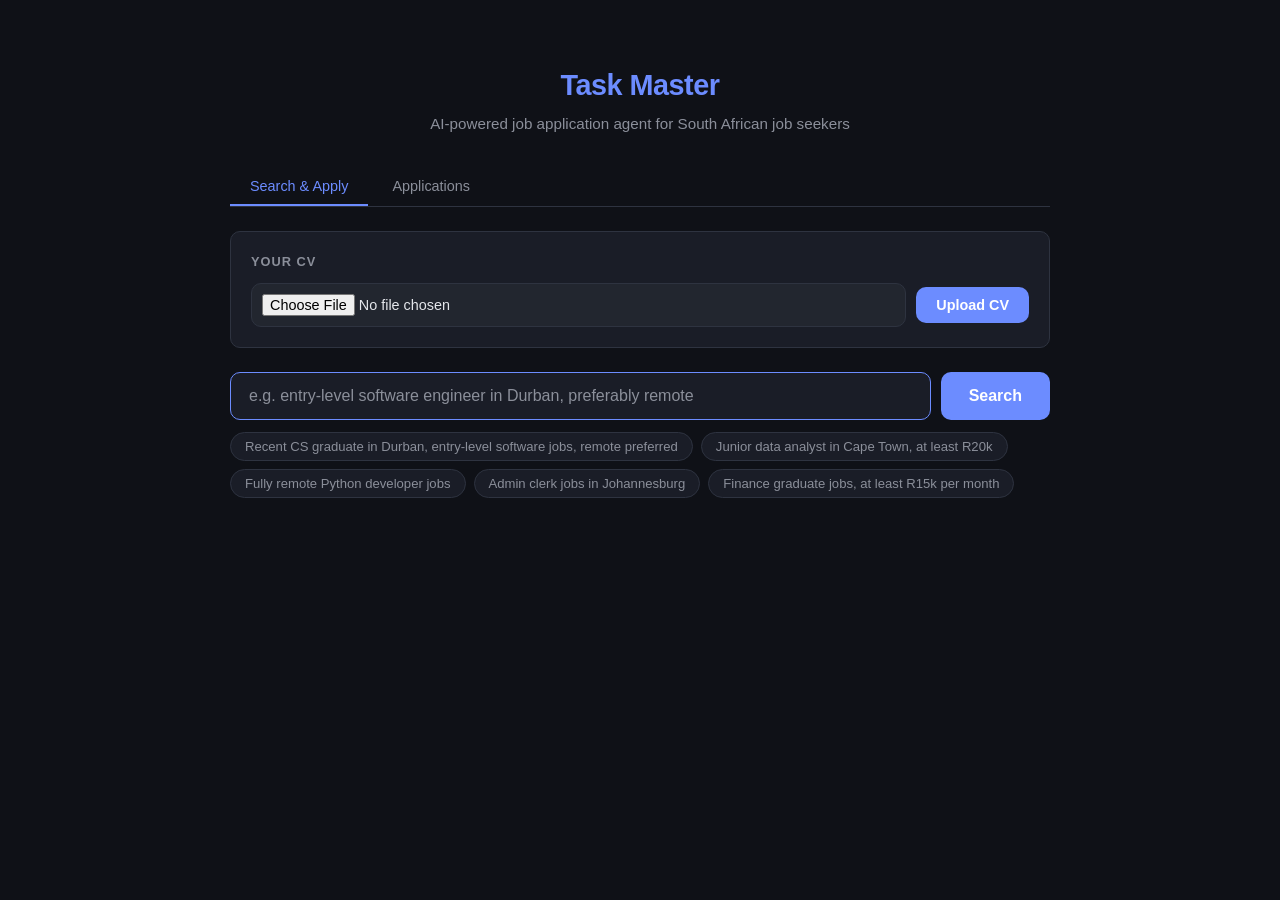
==== templates/index.html @ d5dca87a "Add web UI, candidate matching, and application tracking" ====
<!DOCTYPE html>
<html lang="en">
<head>
<meta charset="UTF-8">
<meta name="viewport" content="width=device-width, initial-scale=1.0">
<title>Task Master — AI Job Agent</title>
<style>
  :root {
    --bg: #0f1117;
    --surface: #1a1d27;
    --surface2: #22262f;
    --border: #2e3340;
    --text: #e4e6eb;
    --muted: #8b8f9a;
    --accent: #6c8cff;
    --accent-dim: #3a4f8a;
    --green: #4ade80;
    --yellow: #facc15;
    --red: #f87171;
    --radius: 10px;
  }
  * { box-sizing: border-box; margin: 0; padding: 0; }
  body {
    font-family: 'Inter', -apple-system, BlinkMacSystemFont, 'Segoe UI', sans-serif;
    background: var(--bg);
    color: var(--text);
    min-height: 100vh;
    line-height: 1.5;
  }
  .container { max-width: 860px; margin: 0 auto; padding: 24px 20px; }

  header {
    text-align: center;
    padding: 40px 0 32px;
  }
  header h1 {
    font-size: 1.8rem;
    font-weight: 700;
    letter-spacing: -0.5px;
  }
  header h1 span { color: var(--accent); }
  header p {
    color: var(--muted);
    margin-top: 6px;
    font-size: 0.95rem;
  }

  .search-box {
    display: flex;
    gap: 10px;
    margin-bottom: 12px;
  }
  .search-box input {
    flex: 1;
    padding: 14px 18px;
    border-radius: var(--radius);
    border: 1px solid var(--border);
    background: var(--surface);
    color: var(--text);
    font-size: 1rem;
    outline: none;
    transition: border-color 0.2s;
  }
  .search-box input:focus { border-color: var(--accent); }
  .search-box input::placeholder { color: var(--muted); }
  .search-box button {
    padding: 14px 28px;
    border-radius: var(--radius);
    border: none;
    background: var(--accent);
    color: #fff;
    font-size: 1rem;
    font-weight: 600;
    cursor: pointer;
    transition: background 0.2s;
    white-space: nowrap;
  }
  .search-box button:hover { background: #5a7aee; }
  .search-box button:disabled { opacity: 0.5; cursor: not-allowed; }

  .examples {
    display: flex;
    flex-wrap: wrap;
    gap: 8px;
    margin-bottom: 28px;
  }
  .examples button {
    padding: 6px 14px;
    border-radius: 20px;
    border: 1px solid var(--border);
    background: var(--surface);
    color: var(--muted);
    font-size: 0.82rem;
    cursor: pointer;
    transition: all 0.2s;
  }
  .examples button:hover {
    border-color: var(--accent);
    color: var(--text);
  }

  .loading {
    text-align: center;
    padding: 48px 0;
    color: var(--muted);
    display: none;
  }
  .loading.active { display: block; }
  .spinner {
    width: 32px; height: 32px;
    border: 3px solid var(--border);
    border-top-color: var(--accent);
    border-radius: 50%;
    animation: spin 0.7s linear infinite;
    margin: 0 auto 12px;
  }
  @keyframes spin { to { transform: rotate(360deg); } }

  .results { display: none; }
  .results.active { display: block; }

  .intent-card {
    background: var(--surface);
    border: 1px solid var(--border);
    border-radius: var(--radius);
    padding: 20px;
    margin-bottom: 20px;
  }
  .intent-card h3 {
    font-size: 0.8rem;
    text-transform: uppercase;
    letter-spacing: 1px;
    color: var(--muted);
    margin-bottom: 12px;
  }
  .intent-grid {
    display: grid;
    grid-template-columns: repeat(auto-fill, minmax(180px, 1fr));
    gap: 12px;
  }
  .intent-field label {
    display: block;
    font-size: 0.75rem;
    color: var(--muted);
    margin-bottom: 2px;
  }
  .intent-field .value {
    font-size: 0.92rem;
    font-weight: 500;
  }
  .intent-field .value.empty { color: var(--muted); font-style: italic; }

  .stats {
    display: flex;
    gap: 16px;
    margin-bottom: 20px;
    font-size: 0.88rem;
    color: var(--muted);
  }
  .stats span { color: var(--text); font-weight: 600; }

  .messages {
    margin-bottom: 20px;
    font-size: 0.82rem;
    color: var(--muted);
  }
  .messages div { padding: 2px 0; }

  .job-card {
    background: var(--surface);
    border: 1px solid var(--border);
    border-radius: var(--radius);
    padding: 20px;
    margin-bottom: 12px;
    transition: border-color 0.2s;
  }
  .job-card:hover { border-color: var(--accent-dim); }

  .job-header {
    display: flex;
    justify-content: space-between;
    align-items: flex-start;
    gap: 16px;
    margin-bottom: 10px;
  }
  .job-title {
    font-size: 1.05rem;
    font-weight: 600;
  }
  .job-title a {
    color: var(--text);
    text-decoration: none;
  }
  .job-title a:hover { color: var(--accent); }
  .job-company {
    font-size: 0.9rem;
    color: var(--muted);
    margin-top: 2px;
  }
  .score-badge {
    flex-shrink: 0;
    width: 52px;
    height: 52px;
    border-radius: 50%;
    display: flex;
    align-items: center;
    justify-content: center;
    font-size: 0.9rem;
    font-weight: 700;
    border: 3px solid;
  }
  .score-high { border-color: var(--green); color: var(--green); }
  .score-mid  { border-color: var(--yellow); color: var(--yellow); }
  .score-low  { border-color: var(--red); color: var(--red); }

  .job-meta {
    display: flex;
    flex-wrap: wrap;
    gap: 12px;
    font-size: 0.85rem;
    color: var(--muted);
    margin-bottom: 10px;
  }
  .job-meta .tag {
    padding: 2px 10px;
    border-radius: 14px;
    background: var(--surface2);
    font-size: 0.8rem;
  }
  .tag-remote { background: #1a3a2a; color: var(--green); }
  .tag-onsite { background: #3a2a1a; color: var(--yellow); }

  .job-summary {
    font-size: 0.9rem;
    color: var(--muted);
    margin-bottom: 10px;
    font-style: italic;
  }

  .job-reasons {
    display: grid;
    grid-template-columns: repeat(auto-fill, minmax(280px, 1fr));
    gap: 4px 16px;
    font-size: 0.82rem;
    color: var(--muted);
    margin-bottom: 12px;
  }
  .job-reasons div { white-space: nowrap; }

  .keep-btn {
    padding: 6px 16px;
    border-radius: 6px;
    border: 1px solid var(--border);
    background: transparent;
    color: var(--muted);
    font-size: 0.82rem;
    cursor: pointer;
    transition: all 0.2s;
  }
  .keep-btn:hover { border-color: var(--accent); color: var(--accent); }
  .keep-btn.kept { border-color: var(--green); color: var(--green); pointer-events: none; }

  .apply-btn {
    padding: 6px 16px;
    border-radius: 6px;
    border: 1px solid var(--green);
    background: transparent;
    color: var(--green);
    font-size: 0.82rem;
    font-weight: 600;
    cursor: pointer;
    transition: all 0.2s;
  }
  .apply-btn:hover { background: var(--green); color: #000; }
  .apply-btn:disabled { opacity: 0.5; cursor: not-allowed; }
  .apply-btn.applied { border-color: var(--muted); color: var(--muted); pointer-events: none; }

  .empty-state {
    text-align: center;
    padding: 48px 0;
    color: var(--muted);
  }
  .empty-state .icon { font-size: 2rem; margin-bottom: 8px; }

  .error-msg {
    background: #2a1a1a;
    border: 1px solid #5a2a2a;
    border-radius: var(--radius);
    padding: 14px 18px;
    margin-bottom: 20px;
    color: var(--red);
    font-size: 0.9rem;
    display: none;
  }
  .error-msg.active { display: block; }

  .cv-section {
    background: var(--surface);
    border: 1px solid var(--border);
    border-radius: var(--radius);
    padding: 20px;
    margin-bottom: 24px;
  }
  .cv-section h3 {
    font-size: 0.8rem;
    text-transform: uppercase;
    letter-spacing: 1px;
    color: var(--muted);
    margin-bottom: 12px;
  }
  .cv-upload-row {
    display: flex;
    gap: 10px;
    align-items: center;
  }
  .cv-upload-row input[type="file"] {
    flex: 1;
    padding: 10px;
    border-radius: var(--radius);
    border: 1px solid var(--border);
    background: var(--surface2);
    color: var(--text);
    font-size: 0.9rem;
  }
  .cv-upload-row button {
    padding: 10px 20px;
    border-radius: var(--radius);
    border: none;
    background: var(--accent);
    color: #fff;
    font-size: 0.9rem;
    font-weight: 600;
    cursor: pointer;
    white-space: nowrap;
  }
  .cv-upload-row button:hover { background: #5a7aee; }
  .cv-upload-row button:disabled { opacity: 0.5; cursor: not-allowed; }
  .cv-status {
    margin-top: 10px;
    font-size: 0.85rem;
    color: var(--muted);
    display: none;
  }
  .cv-status.active { display: block; }
  .cv-status.success { color: var(--green); }
  .cv-status.error { color: var(--red); }
  .cv-profile-info {
    margin-top: 12px;
    font-size: 0.88rem;
  }
  .cv-profile-info .label {
    color: var(--muted);
    font-size: 0.78rem;
    text-transform: uppercase;
    letter-spacing: 0.5px;
  }
  .cv-profile-info .value {
    color: var(--text);
    font-weight: 500;
    margin-bottom: 6px;
  }
  .cv-skills {
    display: flex;
    flex-wrap: wrap;
    gap: 6px;
    margin-top: 4px;
  }
  .cv-skills .skill-tag {
    padding: 2px 10px;
    border-radius: 14px;
    background: var(--surface2);
    font-size: 0.8rem;
    color: var(--text);
  }

  .match-section {
    background: #151a24;
    border: 1px solid var(--border);
    border-radius: 8px;
    padding: 14px;
    margin-top: 10px;
    margin-bottom: 4px;
  }
  .match-header {
    display: flex;
    justify-content: space-between;
    align-items: center;
    margin-bottom: 8px;
  }
  .match-header .label {
    font-size: 0.78rem;
    text-transform: uppercase;
    letter-spacing: 0.5px;
    color: var(--muted);
  }
  .match-badge {
    font-size: 0.85rem;
    font-weight: 700;
    padding: 2px 10px;
    border-radius: 12px;
  }
  .match-high { background: #1a3a2a; color: var(--green); }
  .match-mid  { background: #3a3a1a; color: var(--yellow); }
  .match-low  { background: #3a1a1a; color: var(--red); }
  .match-row {
    display: flex;
    flex-wrap: wrap;
    gap: 4px 10px;
    font-size: 0.8rem;
    margin-bottom: 4px;
  }
  .match-row .lbl { color: var(--muted); min-width: 60px; }
  .match-row .val { color: var(--text); }
  .match-skill-tag {
    padding: 1px 8px;
    border-radius: 10px;
    font-size: 0.75rem;
  }
  .match-skill-ok { background: #1a3a2a; color: var(--green); }
  .match-skill-miss { background: #3a2a1a; color: var(--red); }
  .readiness-row {
    margin-top: 8px;
    padding-top: 8px;
    border-top: 1px solid var(--border);
    font-size: 0.8rem;
    color: var(--muted);
  }
  .readiness-ready { color: var(--green); font-weight: 600; }
  .readiness-not { color: var(--yellow); font-weight: 600; }

  .tabs {
    display: flex;
    gap: 4px;
    margin-bottom: 24px;
    border-bottom: 1px solid var(--border);
  }
  .tab-btn {
    padding: 10px 20px;
    border: none;
    background: transparent;
    color: var(--muted);
    font-size: 0.9rem;
    font-weight: 500;
    cursor: pointer;
    border-bottom: 2px solid transparent;
    transition: all 0.2s;
  }
  .tab-btn:hover { color: var(--text); }
  .tab-btn.active {
    color: var(--accent);
    border-bottom-color: var(--accent);
  }
  .tab-panel { display: none; }
  .tab-panel.active { display: block; }

  .app-card {
    background: var(--surface);
    border: 1px solid var(--border);
    border-radius: var(--radius);
    padding: 16px;
    margin-bottom: 10px;
  }
  .app-header {
    display: flex;
    justify-content: space-between;
    align-items: center;
    margin-bottom: 8px;
  }
  .app-title { font-size: 0.95rem; font-weight: 600; }
  .app-company { font-size: 0.85rem; color: var(--muted); }
  .status-badge {
    padding: 2px 10px;
    border-radius: 12px;
    font-size: 0.75rem;
    font-weight: 600;
  }
  .status-submitted { background: #1a3a2a; color: var(--green); }
  .status-pending { background: #3a3a1a; color: var(--yellow); }
  .status-awaiting { background: #1a2a3a; color: var(--accent); }
  .status-needs { background: #3a2a1a; color: var(--yellow); }
  .status-failed { background: #3a1a1a; color: var(--red); }
  .status-draft { background: var(--surface2); color: var(--muted); }
  .status-manual { background: #2a1a3a; color: #a78bfa; }
  .app-meta {
    display: flex;
    flex-wrap: wrap;
    gap: 10px;
    font-size: 0.8rem;
    color: var(--muted);
    margin-bottom: 6px;
  }
  .app-actions {
    display: flex;
    gap: 8px;
    margin-top: 8px;
  }
  .app-actions button {
    padding: 4px 12px;
    border-radius: 6px;
    border: 1px solid var(--border);
    background: transparent;
    color: var(--muted);
    font-size: 0.8rem;
    cursor: pointer;
    transition: all 0.2s;
  }
  .app-actions button:hover { border-color: var(--accent); color: var(--accent); }
  .app-actions .approve-btn:hover { border-color: var(--green); color: var(--green); }
  .app-actions .cancel-btn:hover { border-color: var(--red); color: var(--red); }
  .app-dimensions {
    display: grid;
    grid-template-columns: repeat(auto-fill, minmax(180px, 1fr));
    gap: 6px;
    margin-top: 8px;
    font-size: 0.8rem;
  }
  .dim-item {
    display: flex;
    justify-content: space-between;
    padding: 4px 8px;
    background: var(--surface2);
    border-radius: 6px;
  }
  .dim-item .dim-name { color: var(--muted); }
  .dim-item .dim-score { font-weight: 600; }
  .dim-score-high { color: var(--green); }
  .dim-score-mid { color: var(--yellow); }
  .dim-score-low { color: var(--red); }

  .modal-overlay {
    display: none;
    position: fixed;
    top: 0; left: 0; right: 0; bottom: 0;
    background: rgba(0,0,0,0.7);
    z-index: 100;
    overflow-y: auto;
    padding: 40px 20px;
  }
  .modal-overlay.active { display: flex; justify-content: center; align-items: flex-start; }
  .modal-content {
    background: var(--surface);
    border: 1px solid var(--border);
    border-radius: var(--radius);
    padding: 28px;
    max-width: 700px;
    width: 100%;
    position: relative;
  }
  .modal-close {
    position: absolute;
    top: 16px;
    right: 16px;
    background: none;
    border: none;
    color: var(--muted);
    font-size: 1.4rem;
    cursor: pointer;
  }
  .modal-close:hover { color: var(--text); }
  .modal-section {
    margin-bottom: 20px;
  }
  .modal-section h4 {
    font-size: 0.78rem;
    text-transform: uppercase;
    letter-spacing: 1px;
    color: var(--muted);
    margin-bottom: 8px;
    padding-bottom: 4px;
    border-bottom: 1px solid var(--border);
  }
  .modal-section pre {
    background: var(--surface2);
    border: 1px solid var(--border);
    border-radius: 6px;
    padding: 14px;
    font-size: 0.85rem;
    white-space: pre-wrap;
    word-wrap: break-word;
    color: var(--text);
    line-height: 1.6;
  }
  .modal-qa-item {
    padding: 6px 0;
    border-bottom: 1px solid var(--border);
    font-size: 0.85rem;
  }
  .modal-qa-item:last-child { border-bottom: none; }
  .modal-qa-q { color: var(--text); font-weight: 500; }
  .modal-qa-a { color: var(--muted); margin-top: 2px; }
  .modal-qa-a.unanswered { color: var(--yellow); font-style: italic; }
  .modal-missing-item {
    padding: 6px 0;
    border-bottom: 1px solid var(--border);
    font-size: 0.85rem;
  }
  .modal-missing-item:last-child { border-bottom: none; }
  .modal-missing-q { color: var(--yellow); }
  .modal-missing-cat { color: var(--muted); font-size: 0.8rem; }
</style>
</head>
<body>
<div class="container">
  <header>
    <h1><span>Task Master</span></h1>
    <p>AI-powered job application agent for South African job seekers</p>
  </header>

  <div class="tabs">
    <button class="tab-btn active" onclick="switchTab('search')">Search & Apply</button>
    <button class="tab-btn" onclick="switchTab('applications')">Applications</button>
  </div>

  <div class="tab-panel active" id="tab-search">

  <div class="cv-section">
    <h3>Your CV</h3>
    <div class="cv-upload-row">
      <input type="file" id="cv-file" accept=".pdf">
      <button id="cv-upload-btn" onclick="uploadCV()">Upload CV</button>
    </div>
    <div class="cv-status" id="cv-status"></div>
    <div class="cv-profile-info" id="cv-profile-info" style="display:none"></div>
  </div>

  <div class="search-box">
    <input type="text" id="query" placeholder="e.g. entry-level software engineer in Durban, preferably remote" autofocus>
    <button id="search-btn" onclick="doSearch()">Search</button>
  </div>

  <div class="examples">
    <button onclick="fillQuery(this)">Recent CS graduate in Durban, entry-level software jobs, remote preferred</button>
    <button onclick="fillQuery(this)">Junior data analyst in Cape Town, at least R20k</button>
    <button onclick="fillQuery(this)">Fully remote Python developer jobs</button>
    <button onclick="fillQuery(this)">Admin clerk jobs in Johannesburg</button>
    <button onclick="fillQuery(this)">Finance graduate jobs, at least R15k per month</button>
  </div>

  <div class="error-msg" id="error"></div>
  <div class="loading" id="loading">
    <div class="spinner"></div>
    Searching and ranking jobs...
  </div>

  <div class="results" id="results">
    <div class="intent-card">
      <h3>What I understood</h3>
      <div class="intent-grid" id="intent-grid"></div>
    </div>

    <div class="stats" id="stats"></div>
    <div class="messages" id="messages"></div>

    <div id="job-list"></div>
    <div class="empty-state" id="empty-state" style="display:none">
      <div class="icon">:(</div>
      <p>No jobs matched your criteria. Try loosening your requirements.</p>
    </div>
  </div>
</div>

  <div class="tab-panel" id="tab-applications">
    <div id="app-list"></div>
    <div class="empty-state" id="app-empty" style="display:none">
      <div class="icon">📋</div>
      <p>No applications yet. Search and apply to jobs to see them here.</p>
    </div>
  </div>
</div>

<div class="modal-overlay" id="detail-modal" onclick="if(event.target===this)closeModal()">
  <div class="modal-content">
    <button class="modal-close" onclick="closeModal()">&times;</button>
    <div id="modal-body"></div>
  </div>
</div>

<script>
const $ = id => document.getElementById(id);

$('query').addEventListener('keydown', e => { if (e.key === 'Enter') doSearch(); });

function fillQuery(btn) {
  $('query').value = btn.textContent;
  doSearch();
}

async function doSearch() {
  const q = $('query').value.trim();
  if (!q) return;

  $('error').className = 'error-msg';
  $('results').className = 'results';
  $('loading').className = 'loading active';
  $('search-btn').disabled = true;

  try {
    const resp = await fetch('/api/search', {
      method: 'POST',
      headers: { 'Content-Type': 'application/json' },
      body: JSON.stringify({ query: q }),
    });
    const data = await resp.json();
    if (!resp.ok) {
      showError(data.error || 'Search failed');
      return;
    }
    renderResults(data);
  } catch (err) {
    showError('Network error: ' + err.message);
  } finally {
    $('loading').className = 'loading';
    $('search-btn').disabled = false;
  }
}

function showError(msg) {
  $('error').textContent = msg;
  $('error').className = 'error-msg active';
}

function renderResults(data) {
  const q = data.query;
  const grid = $('intent-grid');
  grid.innerHTML = [
    field('Roles', q.roles.length ? q.roles.join(', ') : null),
    field('Seniority', q.seniority || null),
    field('Locations', q.locations.length ? q.locations.map(l => l.city + ' (' + l.radius_km + ' km)').join(', ') : null),
    field('Remote', { any: 'Any', preferred: 'Preferred', required: 'Required', no: 'On-site only' }[q.remote] || q.remote),
    field('Min Salary', q.min_salary ? q.currency + ' ' + q.min_salary.toLocaleString() : null),
    field('Skills', q.skills.length ? q.skills.join(', ') : null),
    field('Keywords', q.keywords.length ? q.keywords.join(', ') : null),
  ].join('');

  $('stats').innerHTML = `<span>${data.jobs_found}</span> jobs found &nbsp;→&nbsp; <span>${data.ranked.length}</span> after filtering`;

  $('messages').innerHTML = data.messages.map(m => `<div>${esc(m)}</div>`).join('');

  const list = $('job-list');
  const empty = $('empty-state');
  if (!data.ranked.length) {
    list.innerHTML = '';
    empty.style.display = '';
    $('results').className = 'results active';
    return;
  }
  empty.style.display = 'none';

  list.innerHTML = data.ranked.map((j, i) => {
    const cls = j.score >= 75 ? 'score-high' : j.score >= 50 ? 'score-mid' : 'score-low';
    const remoteTag = j.remote ? '<span class="tag tag-remote">Remote</span>' : '<span class="tag tag-onsite">On-site</span>';
    const salaryTag = j.salary_min ? `<span class="tag">R${j.salary_min.toLocaleString()}/mo</span>` : j.salary_text ? `<span class="tag">${esc(j.salary_text)}</span>` : '';
    const link = j.url ? `<a href="${esc(j.url)}" target="_blank" rel="noopener">${esc(j.title)}</a>` : esc(j.title);
    const matchHtml = j.candidate_match ? renderCandidateMatch(j.candidate_match, j.readiness) : '';
    const detailedHtml = j.detailed_match ? renderDetailedMatch(j.detailed_match) : '';
    return `
      <div class="job-card">
        <div class="job-header">
          <div>
            <div class="job-title">${link}</div>
            <div class="job-company">${esc(j.company)}</div>
          </div>
          <div class="score-badge ${cls}">${j.score}%</div>
        </div>
        <div class="job-meta">
          <span class="tag">${esc(j.location)}</span>
          ${remoteTag}
          ${salaryTag}
          <span class="tag">${esc(j.source)}</span>
        </div>
        ${j.summary ? `<div class="job-summary">${esc(j.summary)}</div>` : ''}
        <div class="job-reasons">${j.reasons.map(r => `<div>${esc(r)}</div>`).join('')}</div>
        ${matchHtml}
        ${detailedHtml}
        <button class="keep-btn" id="keep-${i}" onclick="keepJob(${i}, this)">Keep this job</button>
        <button class="apply-btn" id="apply-${i}" onclick="applyJob(${i}, this)">Apply</button>
      </div>`;
  }).join('');

  window._ranked = data.ranked;
  $('results').className = 'results active';
}

async function keepJob(idx, btn) {
  const j = window._ranked[idx];
  btn.textContent = 'Keeping...';
  try {
    await fetch('/api/keep', {
      method: 'POST',
      headers: { 'Content-Type': 'application/json' },
      body: JSON.stringify({
        title: j.title, company: j.company, location: j.location,
        remote: j.remote, salary_text: j.salary_text, url: j.url, source: j.source,
      }),
    });
    btn.textContent = 'Kept!';
    btn.className = 'keep-btn kept';
  } catch {
    btn.textContent = 'Keep this job';
  }
}

async function applyJob(idx, btn) {
  const j = window._ranked[idx];
  btn.textContent = 'Applying...';
  btn.disabled = true;
  try {
    const resp = await fetch('/api/apply', {
      method: 'POST',
      headers: { 'Content-Type': 'application/json' },
      body: JSON.stringify({
        job: {
          id: j.url || j.title + '_' + j.company,
          title: j.title,
          company: j.company,
          location: j.location,
          url: j.url,
          source: j.source,
          description: j.summary || '',
          salary_min: j.salary_min,
          salary_text: j.salary_text,
          remote: j.remote,
          score: j.score,
        },
      }),
    });
    const data = await resp.json();
    if (resp.ok && data.ok) {
      btn.textContent = 'Applied!';
      btn.className = 'apply-btn applied';
    } else {
      btn.textContent = data.error || 'Failed';
      btn.disabled = false;
    }
  } catch (err) {
    btn.textContent = 'Error';
    btn.disabled = false;
  }
}

function field(label, value) {
  return `<div class="intent-field"><label>${label}</label><div class="value ${value ? '' : 'empty'}">${value || 'not specified'}</div></div>`;
}

function renderCandidateMatch(match, readiness) {
  const mcls = match.score >= 70 ? 'match-high' : match.score >= 40 ? 'match-mid' : 'match-low';
  let html = '<div class="match-section">';
  html += '<div class="match-header"><span class="label">Candidate Match</span>';
  html += `<span class="match-badge ${mcls}">${match.score}%</span></div>`;
  if (match.matched_skills && match.matched_skills.length) {
    html += '<div class="match-row"><span class="lbl">Matched:</span><span class="val">';
    html += match.matched_skills.map(s => `<span class="match-skill-tag match-skill-ok">${esc(s)}</span>`).join(' ');
    html += '</span></div>';
  }
  if (match.missing_skills && match.missing_skills.length) {
    html += '<div class="match-row"><span class="lbl">Missing:</span><span class="val">';
    html += match.missing_skills.map(s => `<span class="match-skill-tag match-skill-miss">${esc(s)}</span>`).join(' ');
    html += '</span></div>';
  }
  if (match.strengths && match.strengths.length) {
    html += '<div class="match-row"><span class="lbl">Strengths:</span><span class="val">';
    html += match.strengths.map(s => esc(s)).join(' &middot; ');
    html += '</span></div>';
  }
  if (match.concerns && match.concerns.length) {
    html += '<div class="match-row"><span class="lbl">Gaps:</span><span class="val">';
    html += match.concerns.map(s => esc(s)).join(' &middot; ');
    html += '</span></div>';
  }
  if (readiness) {
    const rcls = readiness.ready ? 'readiness-ready' : 'readiness-not';
    const rtext = readiness.ready ? 'Ready to apply' : 'Not ready yet';
    html += `<div class="readiness-row"><span class="${rcls}">${rtext}</span>`;
    if (readiness.warnings && readiness.warnings.length) {
      html += ' — ' + readiness.warnings.map(w => esc(w)).join('; ');
    }
    if (readiness.blockers && readiness.blockers.length) {
      html += ' — ' + readiness.blockers.map(b => esc(b)).join('; ');
    }
    html += '</div>';
  }
  html += '</div>';
  return html;
}

function esc(s) {
  const d = document.createElement('div');
  d.textContent = s;
  return d.innerHTML;
}

async function uploadCV() {
  const fileInput = $('cv-file');
  const file = fileInput.files[0];
  if (!file) {
    showCvStatus('Please select a PDF file.', 'error');
    return;
  }
  if (!file.name.toLowerCase().endsWith('.pdf')) {
    showCvStatus('Only PDF files are supported.', 'error');
    return;
  }

  $('cv-upload-btn').disabled = true;
  showCvStatus('Uploading and parsing CV...', '');

  const formData = new FormData();
  formData.append('cv', file);

  try {
    const resp = await fetch('/api/upload-cv', {
      method: 'POST',
      body: formData,
    });
    const data = await resp.json();
    if (!resp.ok) {
      showCvStatus(data.error || 'Upload failed', 'error');
      return;
    }
    showCvStatus('CV uploaded successfully', 'success');
    renderCvProfile(data.profile);
  } catch (err) {
    showCvStatus('Network error: ' + err.message, 'error');
  } finally {
    $('cv-upload-btn').disabled = false;
  }
}

function showCvStatus(msg, cls) {
  const el = $('cv-status');
  el.textContent = msg;
  el.className = 'cv-status active' + (cls ? ' ' + cls : '');
}

function renderCvProfile(profile) {
  const el = $('cv-profile-info');
  if (!profile) { el.style.display = 'none'; return; }
  let html = '';
  if (profile.name) html += `<div class="label">Name</div><div class="value">${esc(profile.name)}</div>`;
  if (profile.email) html += `<div class="label">Email</div><div class="value">${esc(profile.email)}</div>`;
  if (profile.location) html += `<div class="label">Location</div><div class="value">${esc(profile.location)}</div>`;
  if (profile.education && profile.education.length) {
    const edu = profile.education[0];
    const bits = [edu.qualification, edu.field, edu.institution].filter(Boolean);
    if (bits.length) html += `<div class="label">Education</div><div class="value">${esc(bits.join(' — '))}</div>`;
  }
  if (profile.skills && profile.skills.length) {
    html += `<div class="label">Skills</div><div class="cv-skills">${profile.skills.map(s => '<span class="skill-tag">' + esc(s) + '</span>').join('')}</div>`;
  }
  el.innerHTML = html;
  el.style.display = html ? '' : 'none';
}

window.addEventListener('DOMContentLoaded', async () => {
  try {
    const resp = await fetch('/api/profile');
    const data = await resp.json();
    if (data.profile) {
      renderCvProfile(data.profile);
      showCvStatus('CV already uploaded', 'success');
    }
  } catch {}
  loadApplications();
});

function switchTab(name) {
  document.querySelectorAll('.tab-btn').forEach(b => b.classList.remove('active'));
  document.querySelectorAll('.tab-panel').forEach(p => p.classList.remove('active'));
  if (name === 'search') {
    document.querySelector('.tab-btn:nth-child(1)').classList.add('active');
    $('tab-search').classList.add('active');
  } else {
    document.querySelector('.tab-btn:nth-child(2)').classList.add('active');
    $('tab-applications').classList.add('active');
    loadApplications();
  }
}

async function loadApplications() {
  try {
    const resp = await fetch('/api/applications');
    const data = await resp.json();
    renderApplications(data.applications, data.summary);
  } catch (err) {
    $('app-list').innerHTML = '<div class="error-msg active">Failed to load applications</div>';
  }
}

function renderApplications(apps, summary) {
  const list = $('app-list');
  const empty = $('app-empty');
  if (!apps || !apps.length) {
    list.innerHTML = '';
    empty.style.display = '';
    return;
  }
  empty.style.display = 'none';

  let html = '';
  if (summary) {
    html += `<div class="intent-card" style="margin-bottom:16px">
      <h3>Summary</h3>
      <div class="stats">
        <span>${summary.total}</span> total &nbsp;
        ${Object.entries(summary.by_status || {}).map(([s, c]) => `<span>${c}</span> ${s}`).join(' &nbsp; ')}
      </div>
    </div>`;
  }

  html += apps.map(a => {
    const statusCls = getStatusClass(a.status);
    const canApprove = a.status === 'awaiting_approval';
    const canCancel = a.status === 'awaiting_approval' || a.status === 'needs_information';
    return `
      <div class="app-card">
        <div class="app-header">
          <div>
            <div class="app-title">${esc(a.role || 'Unknown')}</div>
            <div class="app-company">${esc(a.company || 'Unknown')}</div>
          </div>
          <span class="status-badge ${statusCls}">${esc(a.status)}</span>
        </div>
        <div class="app-meta">
          <span>${esc(a.location || 'N/A')}</span>
          <span>Match: ${a.candidate_match_score}%</span>
          <span>Priority: ${a.application_priority}%</span>
          ${a.platform ? `<span>${esc(a.platform)}</span>` : ''}
        </div>
        ${a.submitted ? `<div class="app-meta"><span>Submitted: ${esc(a.date_submitted || a.submission_time || 'N/A')}</span></div>` : ''}
        ${a.warnings && a.warnings.length ? `<div class="app-meta"><span style="color:var(--yellow)">${a.warnings.map(w => esc(w)).join('; ')}</span></div>` : ''}
        ${a.errors && a.errors.length ? `<div class="app-meta"><span style="color:var(--red)">${a.errors.map(e => esc(e)).join('; ')}</span></div>` : ''}
        ${a.missing_information && a.missing_information.length ? `<div class="app-meta"><span style="color:var(--yellow)">Needs: ${a.missing_information.map(m => esc(m.question)).join('; ')}</span></div>` : ''}
        <div class="app-actions">
          ${canApprove ? `<button class="approve-btn" onclick="approveApp('${esc(a.id)}', this)">Approve</button>` : ''}
          ${canCancel ? `<button class="cancel-btn" onclick="cancelApp('${esc(a.id)}', this)">Cancel</button>` : ''}
          <button onclick="showAppDetail('${esc(a.id)}')">View Details</button>
          ${a.url ? `<a href="${esc(a.url)}" target="_blank" style="padding:4px 12px;font-size:0.8rem;color:var(--muted)">View Job</a>` : ''}
        </div>
      </div>`;
  }).join('');

  list.innerHTML = html;
}

function getStatusClass(status) {
  const map = {
    submitted: 'status-submitted',
    pending: 'status-pending',
    awaiting_approval: 'status-awaiting',
    needs_information: 'status-needs',
    failed: 'status-failed',
    draft: 'status-draft',
    manual_action_required: 'status-manual',
    discovering: 'status-draft',
    selected: 'status-draft',
    preparing: 'status-pending',
    ready_for_review: 'status-awaiting',
    submitting: 'status-pending',
    interview: 'status-submitted',
    rejected: 'status-failed',
    withdrawn: 'status-draft',
    offer: 'status-submitted',
  };
  return map[status] || 'status-draft';
}

async function approveApp(appId, btn) {
  btn.textContent = 'Approving...';
  btn.disabled = true;
  try {
    const resp = await fetch('/api/applications/' + appId + '/approve', { method: 'POST' });
    const data = await resp.json();
    if (resp.ok && data.ok) {
      loadApplications();
    } else {
      btn.textContent = data.error || 'Failed';
      btn.disabled = false;
    }
  } catch (err) {
    btn.textContent = 'Failed';
    btn.disabled = false;
  }
}

async function cancelApp(appId, btn) {
  btn.textContent = 'Cancelling...';
  btn.disabled = true;
  try {
    const resp = await fetch('/api/applications/' + appId + '/cancel', { method: 'POST' });
    const data = await resp.json();
    if (resp.ok && data.ok) {
      loadApplications();
    } else {
      btn.textContent = data.error || 'Failed';
      btn.disabled = false;
    }
  } catch (err) {
    btn.textContent = 'Failed';
    btn.disabled = false;
  }
}

async function showAppDetail(appId) {
  const modal = $('detail-modal');
  const body = $('modal-body');
  body.innerHTML = '<div style="text-align:center;padding:20px;color:var(--muted)">Loading...</div>';
  modal.className = 'modal-overlay active';

  try {
    const resp = await fetch('/api/applications/' + appId);
    const data = await resp.json();
    if (!resp.ok || !data.application) {
      body.innerHTML = '<p style="color:var(--red)">Application not found</p>';
      return;
    }
    const a = data.application;
    let html = `<h3 style="margin-bottom:4px">${esc(a.role)}</h3>`;
    html += `<div style="color:var(--muted);margin-bottom:16px">${esc(a.company)} — ${esc(a.location)}</div>`;

    if (a.documents && a.documents.cover_letter_text) {
      html += '<div class="modal-section"><h4>Cover Letter</h4>';
      html += `<pre>${esc(a.documents.cover_letter_text)}</pre>`;
      html += '</div>';
    }

    const answerKeys = Object.keys(a.answers || {});
    if (answerKeys.length) {
      html += '<div class="modal-section"><h4>Answers</h4>';
      for (const k of answerKeys) {
        html += `<div class="modal-qa-item"><div class="modal-qa-q">${esc(k)}</div><div class="modal-qa-a">${esc(a.answers[k])}</div></div>`;
      }
      html += '</div>';
    }

    if (a.missing_information && a.missing_information.length) {
      html += '<div class="modal-section"><h4>Missing Information</h4>';
      for (const m of a.missing_information) {
        html += `<div class="modal-missing-item"><div class="modal-missing-q">${esc(m.question)}</div>`;
        if (m.category) html += `<div class="modal-missing-cat">${esc(m.category)}</div>`;
        html += '</div>';
      }
      html += '</div>';
    }

    if (a.documents) {
      html += '<div class="modal-section"><h4>Documents Status</h4>';
      html += `<div style="font-size:0.85rem">`;
      html += `<div>CV ready: ${a.documents.cv_ready ? '<span style="color:var(--green)">Yes</span>' : '<span style="color:var(--yellow)">No</span>'}</div>`;
      html += `<div>Cover letter ready: ${a.documents.cover_letter_ready ? '<span style="color:var(--green)">Yes</span>' : '<span style="color:var(--yellow)">No</span>'}</div>`;
      if (a.documents.tailored_summary) {
        html += `<div style="margin-top:8px"><strong>Tailored summary:</strong><br>${esc(a.documents.tailored_summary)}</div>`;
      }
      html += '</div></div>';
    }

    if (a.notes && a.notes.length) {
      html += '<div class="modal-section"><h4>Notes</h4>';
      html += a.notes.map(n => `<div style="font-size:0.85rem;color:var(--muted);padding:2px 0">${esc(n)}</div>`).join('');
      html += '</div>';
    }

    if (a.job_description) {
      html += '<div class="modal-section"><h4>Job Description</h4>';
      html += `<pre>${esc(a.job_description)}</pre>`;
      html += '</div>';
    }

    body.innerHTML = html;
  } catch (err) {
    body.innerHTML = '<p style="color:var(--red)">Failed to load details</p>';
  }
}

function closeModal() {
  $('detail-modal').className = 'modal-overlay';
}

function renderDetailedMatch(detailed) {
  if (!detailed || !detailed.dimensions) return '';
  let html = '<div class="app-dimensions">';
  html += detailed.dimensions.map(d => {
    const cls = d.score >= 75 ? 'dim-score-high' : d.score >= 50 ? 'dim-score-mid' : 'dim-score-low';
    return `<div class="dim-item"><span class="dim-name">${esc(d.name)}</span><span class="dim-score ${cls}">${d.score}%</span></div>`;
  }).join('');
  html += '</div>';
  return html;
}
</script>
</body>
</html>
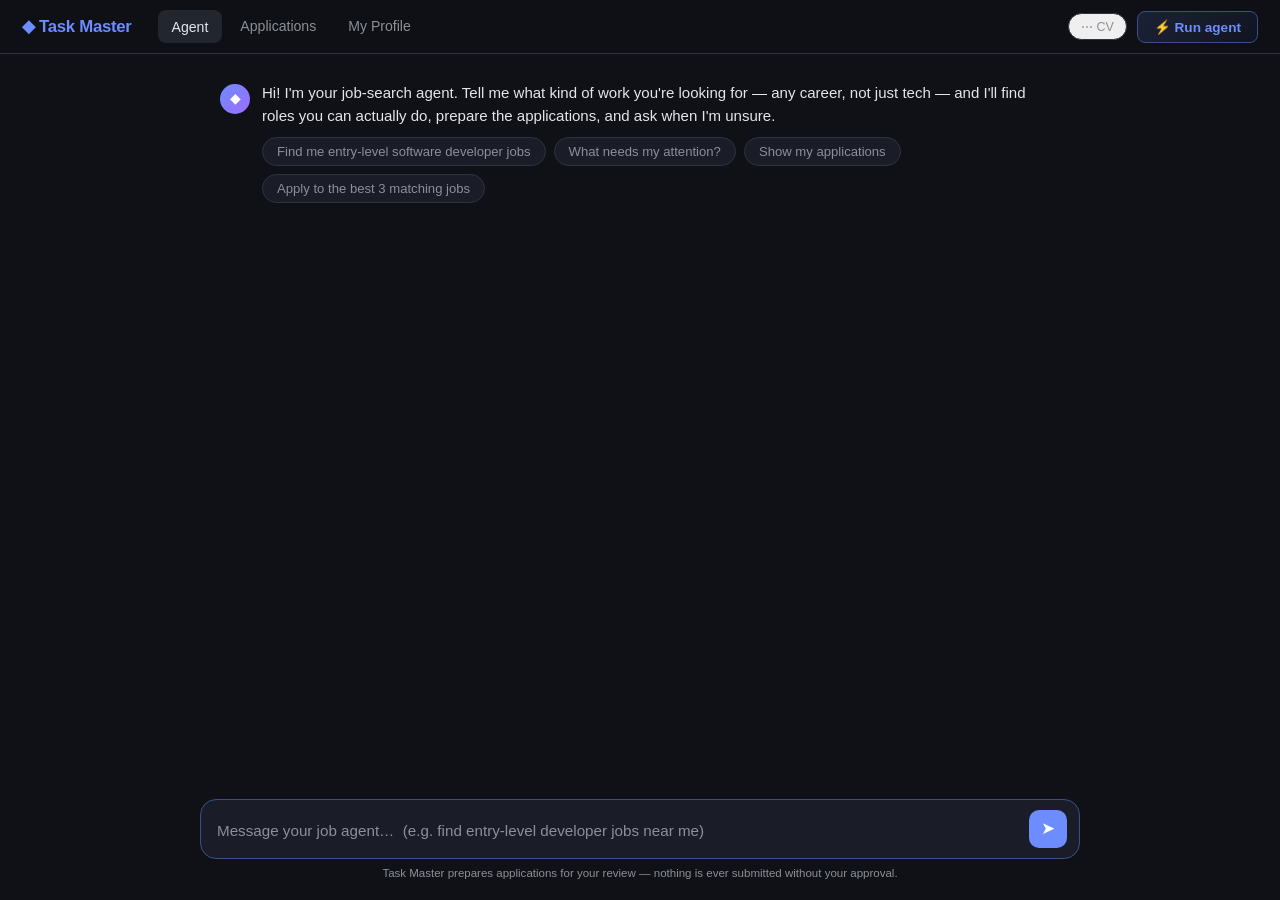
==== commit 7f22396c: "Make search occupation-agnostic and candidate-adaptive - Derive role triggers, relevance concepts an" ====
--- a/templates/index.html
+++ b/templates/index.html
@@ -17,74 +17,156 @@
     --green: #4ade80;
     --yellow: #facc15;
     --red: #f87171;
-    --radius: 10px;
+    --radius: 12px;
   }
   * { box-sizing: border-box; margin: 0; padding: 0; }
+  html, body { height: 100%; }
   body {
     font-family: 'Inter', -apple-system, BlinkMacSystemFont, 'Segoe UI', sans-serif;
     background: var(--bg);
     color: var(--text);
-    min-height: 100vh;
     line-height: 1.5;
-  }
-  .container { max-width: 860px; margin: 0 auto; padding: 24px 20px; }
-
-  header {
-    text-align: center;
-    padding: 40px 0 32px;
-  }
-  header h1 {
-    font-size: 1.8rem;
-    font-weight: 700;
-    letter-spacing: -0.5px;
-  }
-  header h1 span { color: var(--accent); }
-  header p {
+    display: flex;
+    flex-direction: column;
+  }
+
+  /* ---------- top bar ---------- */
+  .topbar {
+    display: flex;
+    align-items: center;
+    gap: 18px;
+    padding: 10px 22px;
+    border-bottom: 1px solid var(--border);
+    background: rgba(15,17,23,0.92);
+    backdrop-filter: blur(8px);
+    position: sticky;
+    top: 0;
+    z-index: 50;
+  }
+  .brand { font-weight: 700; font-size: 1.05rem; letter-spacing: -0.3px; white-space: nowrap; }
+  .brand span { color: var(--accent); }
+  .nav { display: flex; gap: 4px; margin-left: 8px; }
+  .nav a, .nav button {
+    padding: 6px 14px;
+    border-radius: 8px;
+    border: none;
+    background: transparent;
     color: var(--muted);
-    margin-top: 6px;
-    font-size: 0.95rem;
-  }
-
-  .search-box {
-    display: flex;
-    gap: 10px;
-    margin-bottom: 12px;
-  }
-  .search-box input {
-    flex: 1;
-    padding: 14px 18px;
-    border-radius: var(--radius);
+    font-size: 0.88rem;
+    cursor: pointer;
+    text-decoration: none;
+    transition: color .15s, background .15s;
+  }
+  .nav a:hover, .nav button:hover { color: var(--text); background: var(--surface2); }
+  .nav .active { color: var(--text); background: var(--surface2); }
+  .topbar-right { margin-left: auto; display: flex; align-items: center; gap: 10px; }
+  .cv-chip {
+    font-size: 0.78rem;
+    color: var(--muted);
     border: 1px solid var(--border);
-    background: var(--surface);
-    color: var(--text);
-    font-size: 1rem;
-    outline: none;
-    transition: border-color 0.2s;
-  }
-  .search-box input:focus { border-color: var(--accent); }
-  .search-box input::placeholder { color: var(--muted); }
-  .search-box button {
-    padding: 14px 28px;
-    border-radius: var(--radius);
-    border: none;
-    background: var(--accent);
-    color: #fff;
-    font-size: 1rem;
+    padding: 5px 12px;
+    border-radius: 20px;
+    cursor: pointer;
+    transition: border-color .15s, color .15s;
+    white-space: nowrap;
+  }
+  .cv-chip:hover { border-color: var(--accent); color: var(--text); }
+  .cv-chip.ok { color: var(--green); border-color: rgba(74,222,128,0.35); }
+  .run-btn {
+    padding: 7px 16px;
+    border-radius: 8px;
+    border: 1px solid var(--accent-dim);
+    background: linear-gradient(135deg, rgba(108,140,255,0.14), rgba(108,140,255,0.04));
+    color: var(--accent);
+    font-size: 0.85rem;
     font-weight: 600;
     cursor: pointer;
-    transition: background 0.2s;
     white-space: nowrap;
-  }
-  .search-box button:hover { background: #5a7aee; }
-  .search-box button:disabled { opacity: 0.5; cursor: not-allowed; }
-
-  .examples {
+    transition: background .15s;
+  }
+  .run-btn:hover { background: rgba(108,140,255,0.22); }
+
+  /* ---------- thread ---------- */
+  #thread-wrap {
+    flex: 1;
+    overflow-y: auto;
+    scroll-behavior: smooth;
+  }
+  #thread {
+    max-width: 880px;
+    margin: 0 auto;
+    padding: 28px 20px 24px;
     display: flex;
-    flex-wrap: wrap;
-    gap: 8px;
-    margin-bottom: 28px;
-  }
-  .examples button {
+    flex-direction: column;
+    gap: 22px;
+  }
+
+  .turn { display: flex; gap: 12px; align-items: flex-start; }
+  .turn.user { flex-direction: row-reverse; }
+  .avatar {
+    width: 30px; height: 30px;
+    border-radius: 50%;
+    flex-shrink: 0;
+    display: flex; align-items: center; justify-content: center;
+    font-size: 0.85rem;
+    margin-top: 2px;
+  }
+  .turn.agent .avatar { background: linear-gradient(135deg, var(--accent), #9d6cff); color: #fff; }
+  .turn.user .avatar { background: var(--surface2); border: 1px solid var(--border); color: var(--muted); }
+  .bubble {
+    max-width: calc(100% - 46px);
+    min-width: 0;
+  }
+  .turn.user .bubble {
+    background: var(--accent-dim);
+    border-radius: 14px 14px 4px 14px;
+    padding: 10px 16px;
+    max-width: 75%;
+    white-space: pre-wrap;
+    word-wrap: break-word;
+  }
+  .turn.agent .bubble { width: 100%; }
+  .agent-text {
+    white-space: pre-wrap;
+    word-wrap: break-word;
+    font-size: 0.94rem;
+  }
+  .agent-text + .agent-text { margin-top: 10px; }
+  .agent-note {
+    font-size: 0.8rem;
+    color: var(--muted);
+    margin-top: 8px;
+  }
+  .typing-dots { display: inline-flex; gap: 5px; padding: 6px 2px; }
+  .typing-dots i {
+    width: 7px; height: 7px; border-radius: 50%;
+    background: var(--muted);
+    animation: blink 1.2s infinite both;
+  }
+  .typing-dots i:nth-child(2) { animation-delay: .18s; }
+  .typing-dots i:nth-child(3) { animation-delay: .36s; }
+  @keyframes blink { 0%,80%,100% { opacity:.25 } 40% { opacity:1 } }
+
+  /* ---------- panels inside agent bubbles ---------- */
+  .panel {
+    background: var(--surface);
+    border: 1px solid var(--border);
+    border-radius: var(--radius);
+    padding: 16px;
+    margin-top: 12px;
+  }
+  .panel h4 {
+    font-size: 0.72rem;
+    text-transform: uppercase;
+    letter-spacing: 1.2px;
+    color: var(--muted);
+    margin-bottom: 10px;
+  }
+  .stats-line { font-size: 0.86rem; color: var(--muted); margin-top: 12px; }
+  .stats-line b { color: var(--text); }
+
+  .chips { display: flex; flex-wrap: wrap; gap: 8px; margin-top: 10px; }
+  .chips button {
     padding: 6px 14px;
     border-radius: 20px;
     border: 1px solid var(--border);
@@ -92,1099 +174,765 @@
     color: var(--muted);
     font-size: 0.82rem;
     cursor: pointer;
-    transition: all 0.2s;
-  }
-  .examples button:hover {
-    border-color: var(--accent);
-    color: var(--text);
-  }
-
-  .loading {
-    text-align: center;
-    padding: 48px 0;
-    color: var(--muted);
-    display: none;
-  }
-  .loading.active { display: block; }
-  .spinner {
-    width: 32px; height: 32px;
-    border: 3px solid var(--border);
-    border-top-color: var(--accent);
-    border-radius: 50%;
-    animation: spin 0.7s linear infinite;
-    margin: 0 auto 12px;
-  }
-  @keyframes spin { to { transform: rotate(360deg); } }
-
-  .results { display: none; }
-  .results.active { display: block; }
-
-  .intent-card {
-    background: var(--surface);
-    border: 1px solid var(--border);
-    border-radius: var(--radius);
-    padding: 20px;
-    margin-bottom: 20px;
-  }
-  .intent-card h3 {
-    font-size: 0.8rem;
-    text-transform: uppercase;
-    letter-spacing: 1px;
-    color: var(--muted);
-    margin-bottom: 12px;
-  }
-  .intent-grid {
-    display: grid;
-    grid-template-columns: repeat(auto-fill, minmax(180px, 1fr));
-    gap: 12px;
-  }
-  .intent-field label {
-    display: block;
-    font-size: 0.75rem;
-    color: var(--muted);
-    margin-bottom: 2px;
-  }
-  .intent-field .value {
-    font-size: 0.92rem;
-    font-weight: 500;
-  }
-  .intent-field .value.empty { color: var(--muted); font-style: italic; }
-
-  .stats {
-    display: flex;
-    gap: 16px;
-    margin-bottom: 20px;
-    font-size: 0.88rem;
-    color: var(--muted);
-  }
-  .stats span { color: var(--text); font-weight: 600; }
-
-  .messages {
-    margin-bottom: 20px;
-    font-size: 0.82rem;
-    color: var(--muted);
-  }
-  .messages div { padding: 2px 0; }
-
+    transition: all 0.15s;
+  }
+  .chips button:hover { border-color: var(--accent); color: var(--text); }
+
+  /* ---------- job cards ---------- */
   .job-card {
     background: var(--surface);
     border: 1px solid var(--border);
     border-radius: var(--radius);
-    padding: 20px;
-    margin-bottom: 12px;
-    transition: border-color 0.2s;
-  }
-  .job-card:hover { border-color: var(--accent-dim); }
-
-  .job-header {
-    display: flex;
-    justify-content: space-between;
-    align-items: flex-start;
-    gap: 16px;
-    margin-bottom: 10px;
-  }
-  .job-title {
-    font-size: 1.05rem;
-    font-weight: 600;
-  }
-  .job-title a {
-    color: var(--text);
-    text-decoration: none;
-  }
+    padding: 18px;
+    margin-top: 12px;
+    transition: border-color .15s;
+  }
+  .job-card:hover { border-color: #3d4454; }
+  .job-header { display: flex; justify-content: space-between; gap: 12px; }
+  .job-title { font-weight: 600; font-size: 1rem; }
+  .job-title a { color: var(--text); text-decoration: none; }
   .job-title a:hover { color: var(--accent); }
-  .job-company {
-    font-size: 0.9rem;
+  .job-company { color: var(--muted); font-size: 0.86rem; margin-top: 2px; }
+  .score-badge {
+    font-weight: 700; font-size: 0.95rem;
+    padding: 4px 12px; border-radius: 8px; height: fit-content;
+    flex-shrink: 0;
+    text-align: center;
+  }
+  .score-badge .badge-cap {
+    display: block;
+    font-size: 0.58rem; font-weight: 500;
+    letter-spacing: 0.5px; text-transform: uppercase;
+    opacity: 0.75; margin-top: 1px;
+  }
+  .score-high { background: rgba(74,222,128,0.14); color: var(--green); }
+  .score-mid  { background: rgba(250,204,21,0.13); color: var(--yellow); }
+  .score-low  { background: rgba(248,113,113,0.12); color: var(--red); }
+  .job-meta { display: flex; flex-wrap: wrap; gap: 6px; margin-top: 10px; }
+  .tag {
+    font-size: 0.72rem;
+    padding: 3px 9px;
+    border-radius: 12px;
+    background: var(--surface2);
+    border: 1px solid var(--border);
     color: var(--muted);
-    margin-top: 2px;
-  }
-  .score-badge {
-    flex-shrink: 0;
-    width: 52px;
-    height: 52px;
-    border-radius: 50%;
-    display: flex;
-    align-items: center;
-    justify-content: center;
-    font-size: 0.9rem;
-    font-weight: 700;
-    border: 3px solid;
-  }
-  .score-high { border-color: var(--green); color: var(--green); }
-  .score-mid  { border-color: var(--yellow); color: var(--yellow); }
-  .score-low  { border-color: var(--red); color: var(--red); }
-
-  .job-meta {
-    display: flex;
-    flex-wrap: wrap;
-    gap: 12px;
-    font-size: 0.85rem;
-    color: var(--muted);
-    margin-bottom: 10px;
-  }
-  .job-meta .tag {
-    padding: 2px 10px;
-    border-radius: 14px;
-    background: var(--surface2);
-    font-size: 0.8rem;
-  }
-  .tag-remote { background: #1a3a2a; color: var(--green); }
-  .tag-onsite { background: #3a2a1a; color: var(--yellow); }
-
-  .job-summary {
-    font-size: 0.9rem;
-    color: var(--muted);
-    margin-bottom: 10px;
-    font-style: italic;
-  }
-
-  .job-reasons {
-    display: grid;
-    grid-template-columns: repeat(auto-fill, minmax(280px, 1fr));
-    gap: 4px 16px;
-    font-size: 0.82rem;
-    color: var(--muted);
-    margin-bottom: 12px;
-  }
-  .job-reasons div { white-space: nowrap; }
-
-  .keep-btn {
-    padding: 6px 16px;
-    border-radius: 6px;
-    border: 1px solid var(--border);
-    background: transparent;
-    color: var(--muted);
-    font-size: 0.82rem;
-    cursor: pointer;
-    transition: all 0.2s;
-  }
-  .keep-btn:hover { border-color: var(--accent); color: var(--accent); }
-  .keep-btn.kept { border-color: var(--green); color: var(--green); pointer-events: none; }
-
-  .apply-btn {
-    padding: 6px 16px;
-    border-radius: 6px;
-    border: 1px solid var(--green);
-    background: transparent;
-    color: var(--green);
-    font-size: 0.82rem;
-    font-weight: 600;
-    cursor: pointer;
-    transition: all 0.2s;
-  }
-  .apply-btn:hover { background: var(--green); color: #000; }
-  .apply-btn:disabled { opacity: 0.5; cursor: not-allowed; }
-  .apply-btn.applied { border-color: var(--muted); color: var(--muted); pointer-events: none; }
-
-  .empty-state {
-    text-align: center;
-    padding: 48px 0;
-    color: var(--muted);
-  }
-  .empty-state .icon { font-size: 2rem; margin-bottom: 8px; }
-
-  .error-msg {
-    background: #2a1a1a;
-    border: 1px solid #5a2a2a;
-    border-radius: var(--radius);
-    padding: 14px 18px;
-    margin-bottom: 20px;
-    color: var(--red);
-    font-size: 0.9rem;
-    display: none;
-  }
-  .error-msg.active { display: block; }
-
-  .cv-section {
+  }
+  .tag-remote { color: var(--green); border-color: rgba(74,222,128,0.3); }
+  .job-summary { margin-top: 10px; font-size: 0.87rem; color: #c6c9d1; }
+  .job-reasons { margin-top: 8px; }
+  .job-reasons div {
+    font-size: 0.78rem; color: var(--muted);
+    padding-left: 14px; position: relative;
+  }
+  .job-reasons div::before { content: '·'; position: absolute; left: 2px; color: var(--accent); }
+  .match-section {
+    margin-top: 12px; padding-top: 12px;
+    border-top: 1px dashed var(--border);
+  }
+  .match-header { display: flex; align-items: center; gap: 10px; }
+  .match-header .label { font-size: 0.72rem; text-transform: uppercase; letter-spacing: 1px; color: var(--muted); }
+  .match-badge { font-size: 0.82rem; font-weight: 700; padding: 2px 9px; border-radius: 7px; }
+  .match-high { background: rgba(74,222,128,0.14); color: var(--green); }
+  .match-mid  { background: rgba(250,204,21,0.13); color: var(--yellow); }
+  .match-low  { background: rgba(248,113,113,0.12); color: var(--red); }
+  .match-row { display: flex; gap: 8px; margin-top: 8px; font-size: 0.8rem; align-items: baseline; }
+  .match-row .lbl { color: var(--muted); flex-shrink: 0; width: 68px; text-align: right; }
+  .match-row .val { color: #c6c9d1; }
+  .match-skill-tag {
+    display: inline-block; padding: 1px 8px; margin: 1px 2px;
+    border-radius: 10px; font-size: 0.74rem;
+  }
+  .match-skill-ok   { background: rgba(74,222,128,0.1); color: var(--green); }
+  .match-skill-miss { background: rgba(248,113,113,0.09); color: var(--red); }
+  .readiness-row { margin-top: 8px; font-size: 0.8rem; color: var(--muted); }
+  .readiness-ready { color: var(--green); font-weight: 600; }
+  .readiness-not   { color: var(--yellow); font-weight: 600; }
+  .app-dimensions { display: grid; grid-template-columns: repeat(auto-fill, minmax(150px, 1fr)); gap: 6px; margin-top: 10px; }
+  .dim-item {
+    display: flex; justify-content: space-between; align-items: center;
+    background: var(--surface2); border: 1px solid var(--border);
+    border-radius: 7px; padding: 5px 10px; font-size: 0.76rem;
+  }
+  .dim-name { color: var(--muted); overflow: hidden; text-overflow: ellipsis; white-space: nowrap; margin-right: 8px; }
+  .dim-score-high { color: var(--green); font-weight: 600; }
+  .dim-score-mid  { color: var(--yellow); font-weight: 600; }
+  .dim-score-low  { color: var(--red); font-weight: 600; }
+  .card-actions { display: flex; gap: 8px; margin-top: 14px; }
+  .keep-btn, .apply-btn {
+    padding: 8px 18px; border-radius: 8px; font-size: 0.83rem;
+    cursor: pointer; transition: all .15s; font-weight: 500;
+  }
+  .keep-btn { background: transparent; border: 1px solid var(--border); color: var(--muted); }
+  .keep-btn:hover { border-color: var(--accent); color: var(--text); }
+  .keep-btn.kept { border-color: rgba(74,222,128,0.4); color: var(--green); }
+  .apply-btn { background: var(--accent); border: none; color: #fff; font-weight: 600; }
+  .apply-btn:hover { background: #5a7aee; }
+  .apply-btn.applied { background: rgba(74,222,128,0.14); color: var(--green); cursor: default; }
+  .apply-btn:disabled { opacity: .55; cursor: wait; }
+
+  /* ---------- applications list ---------- */
+  .app-row {
+    display: flex; align-items: center; gap: 12px;
+    padding: 10px 4px; border-bottom: 1px solid var(--border);
+    font-size: 0.87rem;
+  }
+  .app-row:last-child { border-bottom: none; }
+  .app-title { font-weight: 500; }
+  .app-co { color: var(--muted); font-size: 0.8rem; }
+  .app-id { color: var(--muted); font-size: 0.72rem; font-family: monospace; }
+  .status-pill {
+    margin-left: auto; flex-shrink: 0;
+    font-size: 0.7rem; padding: 3px 10px; border-radius: 12px;
+    background: var(--surface2); border: 1px solid var(--border); color: var(--muted);
+    text-transform: capitalize;
+  }
+  .status-awaiting_approval { color: var(--yellow); border-color: rgba(250,204,21,0.35); }
+  .status-submitted { color: var(--green); border-color: rgba(74,222,128,0.35); }
+  .status-failed, .status-manual_action_required { color: var(--red); border-color: rgba(248,113,113,0.35); }
+  .status-needs_information { color: var(--accent); border-color: rgba(108,140,255,0.35); }
+
+  /* ---------- approval / forms ---------- */
+  .action-row { display: flex; gap: 10px; margin-top: 14px; flex-wrap: wrap; }
+  .act-btn {
+    padding: 9px 20px; border-radius: 8px; font-size: 0.86rem;
+    font-weight: 600; cursor: pointer; transition: all .15s;
+  }
+  .act-approve { background: var(--green); border: none; color: #052e13; }
+  .act-approve:hover { filter: brightness(1.1); }
+  .act-cancel { background: transparent; border: 1px solid var(--border); color: var(--muted); }
+  .act-cancel:hover { border-color: var(--red); color: var(--red); }
+  .answer-form { display: flex; flex-direction: column; gap: 10px; }
+  .answer-form label { font-size: 0.84rem; color: #c6c9d1; }
+  .answer-form input {
+    width: 100%; padding: 9px 12px; margin-top: 4px;
+    border-radius: 8px; border: 1px solid var(--border);
+    background: var(--bg); color: var(--text); font-size: 0.88rem; outline: none;
+  }
+  .answer-form input:focus { border-color: var(--accent); }
+  .report-list { font-size: 0.85rem; }
+  .report-list li { margin: 4px 0 4px 18px; color: #c6c9d1; }
+  .report-kv { display: flex; justify-content: space-between; padding: 5px 0; font-size: 0.86rem; border-bottom: 1px dashed var(--border); }
+  .report-kv:last-child { border-bottom: none; }
+  .report-kv .k { color: var(--muted); }
+
+  /* ---------- empty state ---------- */
+  .greet { padding: 8vh 20px 0; text-align: center; }
+  .greet h2 { font-size: 1.5rem; letter-spacing: -0.4px; }
+  .greet h2 span { color: var(--accent); }
+  .greet p { color: var(--muted); margin-top: 8px; font-size: 0.92rem; }
+
+  /* ---------- composer ---------- */
+  .composer-wrap {
+    position: sticky;
+    bottom: 0;
+    background: linear-gradient(to top, var(--bg) 65%, transparent);
+    padding: 14px 20px 18px;
+  }
+  .composer {
+    max-width: 880px; margin: 0 auto;
+    display: flex; align-items: flex-end; gap: 10px;
     background: var(--surface);
     border: 1px solid var(--border);
-    border-radius: var(--radius);
+    border-radius: 16px;
+    padding: 10px 12px;
+    transition: border-color .15s;
+  }
+  .composer:focus-within { border-color: var(--accent-dim); }
+  .composer textarea {
+    flex: 1; resize: none; border: none; outline: none;
+    background: transparent; color: var(--text);
+    font-family: inherit; font-size: 0.95rem; line-height: 1.45;
+    max-height: 160px; padding: 6px 4px;
+  }
+  .composer textarea::placeholder { color: var(--muted); }
+  .send-btn {
+    width: 38px; height: 38px; border-radius: 10px; flex-shrink: 0;
+    border: none; background: var(--accent); color: #fff;
+    font-size: 1.05rem; cursor: pointer;
+    display: flex; align-items: center; justify-content: center;
+    transition: background .15s, opacity .15s;
+  }
+  .send-btn:hover { background: #5a7aee; }
+  .send-btn:disabled { opacity: .4; cursor: not-allowed; }
+  .composer-hint {
+    max-width: 880px; margin: 6px auto 0;
+    text-align: center; font-size: 0.72rem; color: var(--muted);
+  }
+
+  /* ---------- modal ---------- */
+  .modal-backdrop {
+    position: fixed; inset: 0; z-index: 100;
+    background: rgba(0,0,0,0.6);
+    display: none; align-items: center; justify-content: center;
     padding: 20px;
-    margin-bottom: 24px;
-  }
-  .cv-section h3 {
-    font-size: 0.8rem;
-    text-transform: uppercase;
-    letter-spacing: 1px;
-    color: var(--muted);
-    margin-bottom: 12px;
-  }
-  .cv-upload-row {
-    display: flex;
-    gap: 10px;
-    align-items: center;
-  }
-  .cv-upload-row input[type="file"] {
-    flex: 1;
-    padding: 10px;
-    border-radius: var(--radius);
-    border: 1px solid var(--border);
-    background: var(--surface2);
-    color: var(--text);
-    font-size: 0.9rem;
-  }
-  .cv-upload-row button {
-    padding: 10px 20px;
-    border-radius: var(--radius);
-    border: none;
-    background: var(--accent);
-    color: #fff;
-    font-size: 0.9rem;
-    font-weight: 600;
-    cursor: pointer;
-    white-space: nowrap;
-  }
-  .cv-upload-row button:hover { background: #5a7aee; }
-  .cv-upload-row button:disabled { opacity: 0.5; cursor: not-allowed; }
-  .cv-status {
-    margin-top: 10px;
-    font-size: 0.85rem;
-    color: var(--muted);
-    display: none;
-  }
-  .cv-status.active { display: block; }
-  .cv-status.success { color: var(--green); }
-  .cv-status.error { color: var(--red); }
-  .cv-profile-info {
-    margin-top: 12px;
-    font-size: 0.88rem;
-  }
-  .cv-profile-info .label {
-    color: var(--muted);
-    font-size: 0.78rem;
-    text-transform: uppercase;
-    letter-spacing: 0.5px;
-  }
-  .cv-profile-info .value {
-    color: var(--text);
-    font-weight: 500;
-    margin-bottom: 6px;
-  }
-  .cv-skills {
-    display: flex;
-    flex-wrap: wrap;
-    gap: 6px;
-    margin-top: 4px;
-  }
-  .cv-skills .skill-tag {
-    padding: 2px 10px;
-    border-radius: 14px;
-    background: var(--surface2);
-    font-size: 0.8rem;
-    color: var(--text);
-  }
-
-  .match-section {
-    background: #151a24;
-    border: 1px solid var(--border);
-    border-radius: 8px;
-    padding: 14px;
-    margin-top: 10px;
-    margin-bottom: 4px;
-  }
-  .match-header {
-    display: flex;
-    justify-content: space-between;
-    align-items: center;
-    margin-bottom: 8px;
-  }
-  .match-header .label {
-    font-size: 0.78rem;
-    text-transform: uppercase;
-    letter-spacing: 0.5px;
-    color: var(--muted);
-  }
-  .match-badge {
-    font-size: 0.85rem;
-    font-weight: 700;
-    padding: 2px 10px;
-    border-radius: 12px;
-  }
-  .match-high { background: #1a3a2a; color: var(--green); }
-  .match-mid  { background: #3a3a1a; color: var(--yellow); }
-  .match-low  { background: #3a1a1a; color: var(--red); }
-  .match-row {
-    display: flex;
-    flex-wrap: wrap;
-    gap: 4px 10px;
-    font-size: 0.8rem;
-    margin-bottom: 4px;
-  }
-  .match-row .lbl { color: var(--muted); min-width: 60px; }
-  .match-row .val { color: var(--text); }
-  .match-skill-tag {
-    padding: 1px 8px;
-    border-radius: 10px;
-    font-size: 0.75rem;
-  }
-  .match-skill-ok { background: #1a3a2a; color: var(--green); }
-  .match-skill-miss { background: #3a2a1a; color: var(--red); }
-  .readiness-row {
-    margin-top: 8px;
-    padding-top: 8px;
-    border-top: 1px solid var(--border);
-    font-size: 0.8rem;
-    color: var(--muted);
-  }
-  .readiness-ready { color: var(--green); font-weight: 600; }
-  .readiness-not { color: var(--yellow); font-weight: 600; }
-
-  .tabs {
-    display: flex;
-    gap: 4px;
-    margin-bottom: 24px;
-    border-bottom: 1px solid var(--border);
-  }
-  .tab-btn {
-    padding: 10px 20px;
-    border: none;
-    background: transparent;
-    color: var(--muted);
-    font-size: 0.9rem;
-    font-weight: 500;
-    cursor: pointer;
-    border-bottom: 2px solid transparent;
-    transition: all 0.2s;
-  }
-  .tab-btn:hover { color: var(--text); }
-  .tab-btn.active {
-    color: var(--accent);
-    border-bottom-color: var(--accent);
-  }
-  .tab-panel { display: none; }
-  .tab-panel.active { display: block; }
-
-  .app-card {
+  }
+  .modal-backdrop.active { display: flex; }
+  .modal {
     background: var(--surface);
     border: 1px solid var(--border);
-    border-radius: var(--radius);
-    padding: 16px;
-    margin-bottom: 10px;
-  }
-  .app-header {
-    display: flex;
-    justify-content: space-between;
-    align-items: center;
-    margin-bottom: 8px;
-  }
-  .app-title { font-size: 0.95rem; font-weight: 600; }
-  .app-company { font-size: 0.85rem; color: var(--muted); }
-  .status-badge {
-    padding: 2px 10px;
-    border-radius: 12px;
-    font-size: 0.75rem;
-    font-weight: 600;
-  }
-  .status-submitted { background: #1a3a2a; color: var(--green); }
-  .status-pending { background: #3a3a1a; color: var(--yellow); }
-  .status-awaiting { background: #1a2a3a; color: var(--accent); }
-  .status-needs { background: #3a2a1a; color: var(--yellow); }
-  .status-failed { background: #3a1a1a; color: var(--red); }
-  .status-draft { background: var(--surface2); color: var(--muted); }
-  .status-manual { background: #2a1a3a; color: #a78bfa; }
-  .app-meta {
-    display: flex;
-    flex-wrap: wrap;
-    gap: 10px;
-    font-size: 0.8rem;
-    color: var(--muted);
-    margin-bottom: 6px;
-  }
-  .app-actions {
-    display: flex;
-    gap: 8px;
-    margin-top: 8px;
-  }
-  .app-actions button {
-    padding: 4px 12px;
-    border-radius: 6px;
-    border: 1px solid var(--border);
-    background: transparent;
-    color: var(--muted);
-    font-size: 0.8rem;
-    cursor: pointer;
-    transition: all 0.2s;
-  }
-  .app-actions button:hover { border-color: var(--accent); color: var(--accent); }
-  .app-actions .approve-btn:hover { border-color: var(--green); color: var(--green); }
-  .app-actions .cancel-btn:hover { border-color: var(--red); color: var(--red); }
-  .app-dimensions {
-    display: grid;
-    grid-template-columns: repeat(auto-fill, minmax(180px, 1fr));
-    gap: 6px;
-    margin-top: 8px;
-    font-size: 0.8rem;
-  }
-  .dim-item {
-    display: flex;
-    justify-content: space-between;
-    padding: 4px 8px;
-    background: var(--surface2);
-    border-radius: 6px;
-  }
-  .dim-item .dim-name { color: var(--muted); }
-  .dim-item .dim-score { font-weight: 600; }
-  .dim-score-high { color: var(--green); }
-  .dim-score-mid { color: var(--yellow); }
-  .dim-score-low { color: var(--red); }
-
-  .modal-overlay {
-    display: none;
-    position: fixed;
-    top: 0; left: 0; right: 0; bottom: 0;
-    background: rgba(0,0,0,0.7);
-    z-index: 100;
-    overflow-y: auto;
-    padding: 40px 20px;
-  }
-  .modal-overlay.active { display: flex; justify-content: center; align-items: flex-start; }
-  .modal-content {
-    background: var(--surface);
-    border: 1px solid var(--border);
-    border-radius: var(--radius);
-    padding: 28px;
-    max-width: 700px;
-    width: 100%;
-    position: relative;
-  }
-  .modal-close {
-    position: absolute;
-    top: 16px;
-    right: 16px;
-    background: none;
-    border: none;
-    color: var(--muted);
-    font-size: 1.4rem;
-    cursor: pointer;
-  }
-  .modal-close:hover { color: var(--text); }
-  .modal-section {
-    margin-bottom: 20px;
-  }
-  .modal-section h4 {
-    font-size: 0.78rem;
-    text-transform: uppercase;
-    letter-spacing: 1px;
-    color: var(--muted);
-    margin-bottom: 8px;
-    padding-bottom: 4px;
-    border-bottom: 1px solid var(--border);
-  }
-  .modal-section pre {
-    background: var(--surface2);
-    border: 1px solid var(--border);
-    border-radius: 6px;
-    padding: 14px;
-    font-size: 0.85rem;
-    white-space: pre-wrap;
-    word-wrap: break-word;
-    color: var(--text);
-    line-height: 1.6;
-  }
-  .modal-qa-item {
-    padding: 6px 0;
-    border-bottom: 1px solid var(--border);
-    font-size: 0.85rem;
-  }
-  .modal-qa-item:last-child { border-bottom: none; }
-  .modal-qa-q { color: var(--text); font-weight: 500; }
-  .modal-qa-a { color: var(--muted); margin-top: 2px; }
-  .modal-qa-a.unanswered { color: var(--yellow); font-style: italic; }
-  .modal-missing-item {
-    padding: 6px 0;
-    border-bottom: 1px solid var(--border);
-    font-size: 0.85rem;
-  }
-  .modal-missing-item:last-child { border-bottom: none; }
-  .modal-missing-q { color: var(--yellow); }
-  .modal-missing-cat { color: var(--muted); font-size: 0.8rem; }
+    border-radius: 14px;
+    width: 100%; max-width: 560px;
+    max-height: 84vh; overflow-y: auto;
+    padding: 24px;
+  }
+  .modal h3 { font-size: 1.05rem; margin-bottom: 6px; }
+  .modal .sub { color: var(--muted); font-size: 0.85rem; margin-bottom: 16px; }
 </style>
 </head>
 <body>
-<div class="container">
-  <header>
-    <h1><span>Task Master</span></h1>
-    <p>AI-powered job application agent for South African job seekers</p>
-  </header>
-
-  <div class="tabs">
-    <button class="tab-btn active" onclick="switchTab('search')">Search & Apply</button>
-    <button class="tab-btn" onclick="switchTab('applications')">Applications</button>
+
+<div class="topbar">
+  <div class="brand"><span>◆ Task Master</span></div>
+  <nav class="nav">
+    <button class="active" type="button">Agent</button>
+    <a href="/applications">Applications</a>
+    <a href="/profile">My Profile</a>
+  </nav>
+  <div class="topbar-right">
+    <button class="cv-chip" id="cv-chip" type="button" onclick="$('cv-file').click()" title="Upload or replace your CV">⋯ CV</button>
+    <input type="file" id="cv-file" accept=".pdf" style="display:none" onchange="uploadCV(this)">
+    <button class="run-btn" type="button" onclick="openAutopilot()">⚡ Run agent</button>
   </div>
-
-  <div class="tab-panel active" id="tab-search">
-
-  <div class="cv-section">
-    <h3>Your CV</h3>
-    <div class="cv-upload-row">
-      <input type="file" id="cv-file" accept=".pdf">
-      <button id="cv-upload-btn" onclick="uploadCV()">Upload CV</button>
-    </div>
-    <div class="cv-status" id="cv-status"></div>
-    <div class="cv-profile-info" id="cv-profile-info" style="display:none"></div>
+</div>
+
+<div id="thread-wrap">
+  <div id="thread"></div>
+</div>
+
+<div class="composer-wrap">
+  <div class="composer">
+    <textarea id="input" rows="1" placeholder="Message your job agent…  (e.g. find entry-level developer jobs near me)"
+      autofocus></textarea>
+    <button class="send-btn" id="send" onclick="sendCurrent()" title="Send">➤</button>
   </div>
-
-  <div class="search-box">
-    <input type="text" id="query" placeholder="e.g. entry-level software engineer in Durban, preferably remote" autofocus>
-    <button id="search-btn" onclick="doSearch()">Search</button>
-  </div>
-
-  <div class="examples">
-    <button onclick="fillQuery(this)">Recent CS graduate in Durban, entry-level software jobs, remote preferred</button>
-    <button onclick="fillQuery(this)">Junior data analyst in Cape Town, at least R20k</button>
-    <button onclick="fillQuery(this)">Fully remote Python developer jobs</button>
-    <button onclick="fillQuery(this)">Admin clerk jobs in Johannesburg</button>
-    <button onclick="fillQuery(this)">Finance graduate jobs, at least R15k per month</button>
-  </div>
-
-  <div class="error-msg" id="error"></div>
-  <div class="loading" id="loading">
-    <div class="spinner"></div>
-    Searching and ranking jobs...
-  </div>
-
-  <div class="results" id="results">
-    <div class="intent-card">
-      <h3>What I understood</h3>
-      <div class="intent-grid" id="intent-grid"></div>
-    </div>
-
-    <div class="stats" id="stats"></div>
-    <div class="messages" id="messages"></div>
-
-    <div id="job-list"></div>
-    <div class="empty-state" id="empty-state" style="display:none">
-      <div class="icon">:(</div>
-      <p>No jobs matched your criteria. Try loosening your requirements.</p>
+  <div class="composer-hint">Task Master prepares applications for your review — nothing is ever submitted without your approval.</div>
+</div>
+
+<div class="modal-backdrop" id="autopilot-modal">
+  <div class="modal">
+    <h3>⚡ Autopilot run</h3>
+    <p class="sub">The agent will search using your profile, score every listing against hard requirements, prepare applications — and stop before submitting anything.</p>
+    <div id="autopilot-report"></div>
+    <div class="action-row">
+      <button class="act-btn act-approve" id="ap-dry" onclick="runAutopilot(true)">Dry run first</button>
+      <button class="act-btn act-cancel" onclick="closeAutopilot()">Close</button>
+      <button class="act-btn act-approve" id="ap-real" onclick="runAutopilot(false)" style="display:none">Run for real</button>
     </div>
   </div>
 </div>
 
-  <div class="tab-panel" id="tab-applications">
-    <div id="app-list"></div>
-    <div class="empty-state" id="app-empty" style="display:none">
-      <div class="icon">📋</div>
-      <p>No applications yet. Search and apply to jobs to see them here.</p>
-    </div>
-  </div>
-</div>
-
-<div class="modal-overlay" id="detail-modal" onclick="if(event.target===this)closeModal()">
-  <div class="modal-content">
-    <button class="modal-close" onclick="closeModal()">&times;</button>
-    <div id="modal-body"></div>
-  </div>
-</div>
-
 <script>
 const $ = id => document.getElementById(id);
-
-$('query').addEventListener('keydown', e => { if (e.key === 'Enter') doSearch(); });
-
-function fillQuery(btn) {
-  $('query').value = btn.textContent;
-  doSearch();
-}
-
-async function doSearch() {
-  const q = $('query').value.trim();
-  if (!q) return;
-
-  $('error').className = 'error-msg';
-  $('results').className = 'results';
-  $('loading').className = 'loading active';
-  $('search-btn').disabled = true;
-
+const threadEl = $('thread'), inputEl = $('input'), sendBtn = $('send');
+let busy = false;
+
+/* ---------------- helpers ---------------- */
+
+function esc(s) {
+  const d = document.createElement('div');
+  d.textContent = s == null ? '' : String(s);
+  return d.innerHTML;
+}
+
+function scrollBottom() {
+  const w = $('thread-wrap');
+  w.scrollTop = w.scrollHeight;
+}
+
+function addUserTurn(text) {
+  const el = document.createElement('div');
+  el.className = 'turn user';
+  el.innerHTML = `<div class="bubble">${esc(text)}</div><div class="avatar">You</div>`;
+  threadEl.appendChild(el);
+  scrollBottom();
+}
+
+function addAgentShell() {
+  const el = document.createElement('div');
+  el.className = 'turn agent';
+  el.innerHTML = `<div class="avatar">◆</div><div class="bubble"></div>`;
+  threadEl.appendChild(el);
+  return el.querySelector('.bubble');
+}
+
+function addTyping() {
+  const b = addAgentShell();
+  b.innerHTML = '<div class="typing-dots"><i></i><i></i><i></i></div>';
+  scrollBottom();
+  return b;
+}
+
+function agentText(bubble, text) {
+  if (!text) return;
+  const d = document.createElement('div');
+  d.className = 'agent-text';
+  d.innerHTML = esc(text);
+  bubble.appendChild(d);
+}
+
+function agentNote(bubble, notes) {
+  if (!notes || !notes.length) return;
+  const d = document.createElement('div');
+  d.className = 'agent-note';
+  d.textContent = notes.join(' · ');
+  bubble.appendChild(d);
+}
+
+/* ---------------- send / receive ---------------- */
+
+async function sendCurrent() {
+  const text = inputEl.value.trim();
+  if (!text || busy) return;
+  inputEl.value = '';
+  autosize();
+  await sendChat(text);
+}
+
+async function sendChat(text, bubbleOverride) {
+  busy = true;
+  sendBtn.disabled = true;
+  if (!bubbleOverride) addUserTurn(text);
+  const bubble = bubbleOverride || addTyping();
   try {
-    const resp = await fetch('/api/search', {
+    const resp = await fetch('/api/chat', {
       method: 'POST',
       headers: { 'Content-Type': 'application/json' },
-      body: JSON.stringify({ query: q }),
+      body: JSON.stringify({ message: text }),
     });
     const data = await resp.json();
-    if (!resp.ok) {
-      showError(data.error || 'Search failed');
-      return;
+    if (!resp.ok && !data.reply) {
+      bubble.innerHTML = '';
+      agentText(bubble, data.error || 'Something went wrong.');
+      scrollBottom();
+      return data;
     }
-    renderResults(data);
+    renderAgentTurn(bubble, data);
   } catch (err) {
-    showError('Network error: ' + err.message);
+    bubble.innerHTML = '';
+    agentText(bubble, 'Network error: ' + err.message);
+    scrollBottom();
   } finally {
-    $('loading').className = 'loading';
-    $('search-btn').disabled = false;
-  }
-}
-
-function showError(msg) {
-  $('error').textContent = msg;
-  $('error').className = 'error-msg active';
-}
-
-function renderResults(data) {
-  const q = data.query;
-  const grid = $('intent-grid');
-  grid.innerHTML = [
-    field('Roles', q.roles.length ? q.roles.join(', ') : null),
-    field('Seniority', q.seniority || null),
-    field('Locations', q.locations.length ? q.locations.map(l => l.city + ' (' + l.radius_km + ' km)').join(', ') : null),
-    field('Remote', { any: 'Any', preferred: 'Preferred', required: 'Required', no: 'On-site only' }[q.remote] || q.remote),
-    field('Min Salary', q.min_salary ? q.currency + ' ' + q.min_salary.toLocaleString() : null),
-    field('Skills', q.skills.length ? q.skills.join(', ') : null),
-    field('Keywords', q.keywords.length ? q.keywords.join(', ') : null),
-  ].join('');
-
-  $('stats').innerHTML = `<span>${data.jobs_found}</span> jobs found &nbsp;→&nbsp; <span>${data.ranked.length}</span> after filtering`;
-
-  $('messages').innerHTML = data.messages.map(m => `<div>${esc(m)}</div>`).join('');
-
-  const list = $('job-list');
-  const empty = $('empty-state');
-  if (!data.ranked.length) {
-    list.innerHTML = '';
-    empty.style.display = '';
-    $('results').className = 'results active';
+    busy = false;
+    sendBtn.disabled = false;
+    inputEl.focus();
+  }
+  return null;
+}
+
+function renderAgentTurn(bubble, data) {
+  bubble.innerHTML = '';
+  agentText(bubble, data.reply);
+
+  if (data.ranked !== undefined) {
+    renderSearchBlock(bubble, data);
+  }
+  if ((data.applications && data.applications.length)) {
+    renderApplicationsPanel(bubble, data.applications, 'Prepared for your review');
+  }
+  if (data.application_summaries && data.application_summaries.length &&
+      !(data.applications && data.applications.length)) {
+    renderApplicationsPanel(bubble, data.application_summaries, 'Your applications');
+  }
+  if (data.needs_answers && data.missing_information && data.missing_information.length) {
+    renderAnswersForm(bubble, data.missing_information);
+  }
+  if (data.awaiting_approval && data.applications && data.applications.length) {
+    renderApprovalButtons(bubble);
+  }
+  agentNote(bubble, data.notes);
+  scrollBottom();
+}
+
+/* ---------------- search results ---------------- */
+
+function renderSearchBlock(bubble, data) {
+  const found = data.jobs_found || 0;
+  const ranked = data.ranked || [];
+  const stats = document.createElement('div');
+  stats.className = 'stats-line';
+  stats.innerHTML = `<b>${found}</b> listings from sources &nbsp;→&nbsp; <b>${ranked.length}</b> match` +
+    (data.filtered_out > 0 ? ` &nbsp;·&nbsp; ${data.filtered_out} filtered out by role gates` : '');
+  bubble.appendChild(stats);
+
+  if (!ranked.length) {
+    renderNoMatches(bubble, data);
     return;
   }
-  empty.style.display = 'none';
-
-  list.innerHTML = data.ranked.map((j, i) => {
-    const cls = j.score >= 75 ? 'score-high' : j.score >= 50 ? 'score-mid' : 'score-low';
-    const remoteTag = j.remote ? '<span class="tag tag-remote">Remote</span>' : '<span class="tag tag-onsite">On-site</span>';
-    const salaryTag = j.salary_min ? `<span class="tag">R${j.salary_min.toLocaleString()}/mo</span>` : j.salary_text ? `<span class="tag">${esc(j.salary_text)}</span>` : '';
-    const link = j.url ? `<a href="${esc(j.url)}" target="_blank" rel="noopener">${esc(j.title)}</a>` : esc(j.title);
-    const matchHtml = j.candidate_match ? renderCandidateMatch(j.candidate_match, j.readiness) : '';
-    const detailedHtml = j.detailed_match ? renderDetailedMatch(j.detailed_match) : '';
-    return `
-      <div class="job-card">
-        <div class="job-header">
-          <div>
-            <div class="job-title">${link}</div>
-            <div class="job-company">${esc(j.company)}</div>
-          </div>
-          <div class="score-badge ${cls}">${j.score}%</div>
-        </div>
-        <div class="job-meta">
-          <span class="tag">${esc(j.location)}</span>
-          ${remoteTag}
-          ${salaryTag}
-          <span class="tag">${esc(j.source)}</span>
-        </div>
-        ${j.summary ? `<div class="job-summary">${esc(j.summary)}</div>` : ''}
-        <div class="job-reasons">${j.reasons.map(r => `<div>${esc(r)}</div>`).join('')}</div>
-        ${matchHtml}
-        ${detailedHtml}
-        <button class="keep-btn" id="keep-${i}" onclick="keepJob(${i}, this)">Keep this job</button>
-        <button class="apply-btn" id="apply-${i}" onclick="applyJob(${i}, this)">Apply</button>
-      </div>`;
-  }).join('');
-
-  window._ranked = data.ranked;
-  $('results').className = 'results active';
-}
-
-async function keepJob(idx, btn) {
-  const j = window._ranked[idx];
-  btn.textContent = 'Keeping...';
-  try {
-    await fetch('/api/keep', {
-      method: 'POST',
-      headers: { 'Content-Type': 'application/json' },
-      body: JSON.stringify({
-        title: j.title, company: j.company, location: j.location,
-        remote: j.remote, salary_text: j.salary_text, url: j.url, source: j.source,
-      }),
-    });
-    btn.textContent = 'Kept!';
-    btn.className = 'keep-btn kept';
-  } catch {
-    btn.textContent = 'Keep this job';
-  }
-}
-
-async function applyJob(idx, btn) {
-  const j = window._ranked[idx];
-  btn.textContent = 'Applying...';
-  btn.disabled = true;
-  try {
-    const resp = await fetch('/api/apply', {
-      method: 'POST',
-      headers: { 'Content-Type': 'application/json' },
-      body: JSON.stringify({
-        job: {
-          id: j.url || j.title + '_' + j.company,
-          title: j.title,
-          company: j.company,
-          location: j.location,
-          url: j.url,
-          source: j.source,
-          description: j.summary || '',
-          salary_min: j.salary_min,
-          salary_text: j.salary_text,
-          remote: j.remote,
-          score: j.score,
-        },
-      }),
-    });
-    const data = await resp.json();
-    if (resp.ok && data.ok) {
-      btn.textContent = 'Applied!';
-      btn.className = 'apply-btn applied';
-    } else {
-      btn.textContent = data.error || 'Failed';
-      btn.disabled = false;
-    }
-  } catch (err) {
-    btn.textContent = 'Error';
-    btn.disabled = false;
-  }
-}
-
-function field(label, value) {
-  return `<div class="intent-field"><label>${label}</label><div class="value ${value ? '' : 'empty'}">${value || 'not specified'}</div></div>`;
-}
-
-function renderCandidateMatch(match, readiness) {
+  ranked.forEach(j => bubble.appendChild(jobCard(j)));
+  window._chatRanked = ranked;
+}
+
+function renderNoMatches(bubble, data) {
+  const found = data.jobs_found || 0;
+  if (found === 0) {
+    agentText(bubble, 'Your sources returned no listings at all this time — try again later.');
+    return;
+  }
+  const p = document.createElement('div');
+  p.className = 'agent-text';
+  p.style.color = 'var(--muted)';
+  p.textContent = `None of those ${found} listings match this request — that role may not be in this week's listings.`;
+  bubble.appendChild(p);
+  const related = data.related || [];
+  if (related.length) {
+    const panel = document.createElement('div');
+    panel.className = 'panel';
+    panel.innerHTML = '<h4>Roles your sources DO have this week</h4>';
+    const chips = document.createElement('div');
+    chips.className = 'chips';
+    chips.style.marginTop = '0';
+    chips.innerHTML = related.map(r =>
+      `<button data-q="${esc(r.label)} jobs">${esc(r.label)} (${r.count})</button>`
+    ).join('');
+    chips.querySelectorAll('button').forEach(btn =>
+      btn.addEventListener('click', () => quickSend(btn.dataset.q))
+    );
+    panel.appendChild(chips);
+    bubble.appendChild(panel);
+  }
+}
+
+function jobCard(j) {
+  const card = document.createElement('div');
+  card.className = 'job-card';
+  const cls = j.score >= 75 ? 'score-high' : j.score >= 50 ? 'score-mid' : 'score-low';
+  const remoteTag = j.remote ? '<span class="tag tag-remote">Remote</span>' : '<span class="tag tag-onsite">On-site</span>';
+  const salaryTag = j.salary_min
+    ? `<span class="tag">R${j.salary_min.toLocaleString()}/mo</span>`
+    : (j.salary_text ? `<span class="tag">${esc(j.salary_text)}</span>` : '');
+  const link = j.url ? `<a href="${esc(j.url)}" target="_blank" rel="noopener">${esc(j.title)}</a>` : esc(j.title);
+  card.innerHTML = `
+    <div class="job-header">
+      <div style="min-width:0">
+        <div class="job-title">${link}</div>
+        <div class="job-company">${esc(j.company)}</div>
+      </div>
+      <div class="score-badge ${cls}">${j.score}%<span class="badge-cap">query fit</span></div>
+    </div>
+    <div class="job-meta">
+      <span class="tag">${esc(j.location)}</span>${remoteTag}${salaryTag}
+      <span class="tag">${esc(j.source)}</span>
+    </div>
+    ${j.summary ? `<div class="job-summary">${esc(j.summary)}</div>` : ''}
+    ${j.reasons && j.reasons.length ? `<div class="job-reasons">${j.reasons.map(r => `<div>${esc(r)}</div>`).join('')}</div>` : ''}
+    ${j.candidate_match ? candidateMatchHtml(j.candidate_match, j.readiness) : ''}
+    ${j.detailed_match ? detailedMatchHtml(j.detailed_match) : ''}
+    <div class="card-actions">
+      <button class="keep-btn">Keep this job</button>
+      ${j.url ? '<button class="apply-btn">Prepare application</button>' : ''}
+    </div>`;
+
+  const keepBtn = card.querySelector('.keep-btn');
+  keepBtn.addEventListener('click', () => keepJob(j, keepBtn));
+  const applyBtn = card.querySelector('.apply-btn');
+  if (applyBtn) applyBtn.addEventListener('click', () => applyJob(j, applyBtn));
+  return card;
+}
+
+function candidateMatchHtml(match, readiness) {
   const mcls = match.score >= 70 ? 'match-high' : match.score >= 40 ? 'match-mid' : 'match-low';
   let html = '<div class="match-section">';
-  html += '<div class="match-header"><span class="label">Candidate Match</span>';
-  html += `<span class="match-badge ${mcls}">${match.score}%</span></div>`;
+  html += `<div class="match-header"><span class="label">Your match — can you do this job?</span><span class="match-badge ${mcls}">${match.score}%</span></div>`;
   if (match.matched_skills && match.matched_skills.length) {
-    html += '<div class="match-row"><span class="lbl">Matched:</span><span class="val">';
-    html += match.matched_skills.map(s => `<span class="match-skill-tag match-skill-ok">${esc(s)}</span>`).join(' ');
-    html += '</span></div>';
+    html += '<div class="match-row"><span class="lbl">Matched:</span><span class="val">' +
+      match.matched_skills.map(s => `<span class="match-skill-tag match-skill-ok">${esc(s)}</span>`).join(' ') +
+      '</span></div>';
   }
   if (match.missing_skills && match.missing_skills.length) {
-    html += '<div class="match-row"><span class="lbl">Missing:</span><span class="val">';
-    html += match.missing_skills.map(s => `<span class="match-skill-tag match-skill-miss">${esc(s)}</span>`).join(' ');
-    html += '</span></div>';
-  }
-  if (match.strengths && match.strengths.length) {
-    html += '<div class="match-row"><span class="lbl">Strengths:</span><span class="val">';
-    html += match.strengths.map(s => esc(s)).join(' &middot; ');
-    html += '</span></div>';
-  }
-  if (match.concerns && match.concerns.length) {
-    html += '<div class="match-row"><span class="lbl">Gaps:</span><span class="val">';
-    html += match.concerns.map(s => esc(s)).join(' &middot; ');
-    html += '</span></div>';
+    html += '<div class="match-row"><span class="lbl">Missing:</span><span class="val">' +
+      match.missing_skills.map(s => `<span class="match-skill-tag match-skill-miss">${esc(s)}</span>`).join(' ') +
+      '</span></div>';
   }
   if (readiness) {
     const rcls = readiness.ready ? 'readiness-ready' : 'readiness-not';
     const rtext = readiness.ready ? 'Ready to apply' : 'Not ready yet';
     html += `<div class="readiness-row"><span class="${rcls}">${rtext}</span>`;
-    if (readiness.warnings && readiness.warnings.length) {
+    if (readiness.warnings && readiness.warnings.length)
       html += ' — ' + readiness.warnings.map(w => esc(w)).join('; ');
-    }
-    if (readiness.blockers && readiness.blockers.length) {
+    if (readiness.blockers && readiness.blockers.length)
       html += ' — ' + readiness.blockers.map(b => esc(b)).join('; ');
-    }
     html += '</div>';
   }
-  html += '</div>';
-  return html;
-}
-
-function esc(s) {
-  const d = document.createElement('div');
-  d.textContent = s;
-  return d.innerHTML;
-}
-
-async function uploadCV() {
-  const fileInput = $('cv-file');
-  const file = fileInput.files[0];
-  if (!file) {
-    showCvStatus('Please select a PDF file.', 'error');
-    return;
-  }
-  if (!file.name.toLowerCase().endsWith('.pdf')) {
-    showCvStatus('Only PDF files are supported.', 'error');
-    return;
-  }
-
-  $('cv-upload-btn').disabled = true;
-  showCvStatus('Uploading and parsing CV...', '');
-
-  const formData = new FormData();
-  formData.append('cv', file);
-
-  try {
-    const resp = await fetch('/api/upload-cv', {
-      method: 'POST',
-      body: formData,
-    });
-    const data = await resp.json();
-    if (!resp.ok) {
-      showCvStatus(data.error || 'Upload failed', 'error');
-      return;
-    }
-    showCvStatus('CV uploaded successfully', 'success');
-    renderCvProfile(data.profile);
-  } catch (err) {
-    showCvStatus('Network error: ' + err.message, 'error');
-  } finally {
-    $('cv-upload-btn').disabled = false;
-  }
-}
-
-function showCvStatus(msg, cls) {
-  const el = $('cv-status');
-  el.textContent = msg;
-  el.className = 'cv-status active' + (cls ? ' ' + cls : '');
-}
-
-function renderCvProfile(profile) {
-  const el = $('cv-profile-info');
-  if (!profile) { el.style.display = 'none'; return; }
-  let html = '';
-  if (profile.name) html += `<div class="label">Name</div><div class="value">${esc(profile.name)}</div>`;
-  if (profile.email) html += `<div class="label">Email</div><div class="value">${esc(profile.email)}</div>`;
-  if (profile.location) html += `<div class="label">Location</div><div class="value">${esc(profile.location)}</div>`;
-  if (profile.education && profile.education.length) {
-    const edu = profile.education[0];
-    const bits = [edu.qualification, edu.field, edu.institution].filter(Boolean);
-    if (bits.length) html += `<div class="label">Education</div><div class="value">${esc(bits.join(' — '))}</div>`;
-  }
-  if (profile.skills && profile.skills.length) {
-    html += `<div class="label">Skills</div><div class="cv-skills">${profile.skills.map(s => '<span class="skill-tag">' + esc(s) + '</span>').join('')}</div>`;
-  }
-  el.innerHTML = html;
-  el.style.display = html ? '' : 'none';
-}
-
-window.addEventListener('DOMContentLoaded', async () => {
-  try {
-    const resp = await fetch('/api/profile');
-    const data = await resp.json();
-    if (data.profile) {
-      renderCvProfile(data.profile);
-      showCvStatus('CV already uploaded', 'success');
-    }
-  } catch {}
-  loadApplications();
-});
-
-function switchTab(name) {
-  document.querySelectorAll('.tab-btn').forEach(b => b.classList.remove('active'));
-  document.querySelectorAll('.tab-panel').forEach(p => p.classList.remove('active'));
-  if (name === 'search') {
-    document.querySelector('.tab-btn:nth-child(1)').classList.add('active');
-    $('tab-search').classList.add('active');
-  } else {
-    document.querySelector('.tab-btn:nth-child(2)').classList.add('active');
-    $('tab-applications').classList.add('active');
-    loadApplications();
-  }
-}
-
-async function loadApplications() {
-  try {
-    const resp = await fetch('/api/applications');
-    const data = await resp.json();
-    renderApplications(data.applications, data.summary);
-  } catch (err) {
-    $('app-list').innerHTML = '<div class="error-msg active">Failed to load applications</div>';
-  }
-}
-
-function renderApplications(apps, summary) {
-  const list = $('app-list');
-  const empty = $('app-empty');
-  if (!apps || !apps.length) {
-    list.innerHTML = '';
-    empty.style.display = '';
-    return;
-  }
-  empty.style.display = 'none';
-
-  let html = '';
-  if (summary) {
-    html += `<div class="intent-card" style="margin-bottom:16px">
-      <h3>Summary</h3>
-      <div class="stats">
-        <span>${summary.total}</span> total &nbsp;
-        ${Object.entries(summary.by_status || {}).map(([s, c]) => `<span>${c}</span> ${s}`).join(' &nbsp; ')}
-      </div>
-    </div>`;
-  }
-
-  html += apps.map(a => {
-    const statusCls = getStatusClass(a.status);
-    const canApprove = a.status === 'awaiting_approval';
-    const canCancel = a.status === 'awaiting_approval' || a.status === 'needs_information';
-    return `
-      <div class="app-card">
-        <div class="app-header">
-          <div>
-            <div class="app-title">${esc(a.role || 'Unknown')}</div>
-            <div class="app-company">${esc(a.company || 'Unknown')}</div>
-          </div>
-          <span class="status-badge ${statusCls}">${esc(a.status)}</span>
-        </div>
-        <div class="app-meta">
-          <span>${esc(a.location || 'N/A')}</span>
-          <span>Match: ${a.candidate_match_score}%</span>
-          <span>Priority: ${a.application_priority}%</span>
-          ${a.platform ? `<span>${esc(a.platform)}</span>` : ''}
-        </div>
-        ${a.submitted ? `<div class="app-meta"><span>Submitted: ${esc(a.date_submitted || a.submission_time || 'N/A')}</span></div>` : ''}
-        ${a.warnings && a.warnings.length ? `<div class="app-meta"><span style="color:var(--yellow)">${a.warnings.map(w => esc(w)).join('; ')}</span></div>` : ''}
-        ${a.errors && a.errors.length ? `<div class="app-meta"><span style="color:var(--red)">${a.errors.map(e => esc(e)).join('; ')}</span></div>` : ''}
-        ${a.missing_information && a.missing_information.length ? `<div class="app-meta"><span style="color:var(--yellow)">Needs: ${a.missing_information.map(m => esc(m.question)).join('; ')}</span></div>` : ''}
-        <div class="app-actions">
-          ${canApprove ? `<button class="approve-btn" onclick="approveApp('${esc(a.id)}', this)">Approve</button>` : ''}
-          ${canCancel ? `<button class="cancel-btn" onclick="cancelApp('${esc(a.id)}', this)">Cancel</button>` : ''}
-          <button onclick="showAppDetail('${esc(a.id)}')">View Details</button>
-          ${a.url ? `<a href="${esc(a.url)}" target="_blank" style="padding:4px 12px;font-size:0.8rem;color:var(--muted)">View Job</a>` : ''}
-        </div>
-      </div>`;
-  }).join('');
-
-  list.innerHTML = html;
-}
-
-function getStatusClass(status) {
-  const map = {
-    submitted: 'status-submitted',
-    pending: 'status-pending',
-    awaiting_approval: 'status-awaiting',
-    needs_information: 'status-needs',
-    failed: 'status-failed',
-    draft: 'status-draft',
-    manual_action_required: 'status-manual',
-    discovering: 'status-draft',
-    selected: 'status-draft',
-    preparing: 'status-pending',
-    ready_for_review: 'status-awaiting',
-    submitting: 'status-pending',
-    interview: 'status-submitted',
-    rejected: 'status-failed',
-    withdrawn: 'status-draft',
-    offer: 'status-submitted',
-  };
-  return map[status] || 'status-draft';
-}
-
-async function approveApp(appId, btn) {
-  btn.textContent = 'Approving...';
-  btn.disabled = true;
-  try {
-    const resp = await fetch('/api/applications/' + appId + '/approve', { method: 'POST' });
-    const data = await resp.json();
-    if (resp.ok && data.ok) {
-      loadApplications();
-    } else {
-      btn.textContent = data.error || 'Failed';
-      btn.disabled = false;
-    }
-  } catch (err) {
-    btn.textContent = 'Failed';
-    btn.disabled = false;
-  }
-}
-
-async function cancelApp(appId, btn) {
-  btn.textContent = 'Cancelling...';
-  btn.disabled = true;
-  try {
-    const resp = await fetch('/api/applications/' + appId + '/cancel', { method: 'POST' });
-    const data = await resp.json();
-    if (resp.ok && data.ok) {
-      loadApplications();
-    } else {
-      btn.textContent = data.error || 'Failed';
-      btn.disabled = false;
-    }
-  } catch (err) {
-    btn.textContent = 'Failed';
-    btn.disabled = false;
-  }
-}
-
-async function showAppDetail(appId) {
-  const modal = $('detail-modal');
-  const body = $('modal-body');
-  body.innerHTML = '<div style="text-align:center;padding:20px;color:var(--muted)">Loading...</div>';
-  modal.className = 'modal-overlay active';
-
-  try {
-    const resp = await fetch('/api/applications/' + appId);
-    const data = await resp.json();
-    if (!resp.ok || !data.application) {
-      body.innerHTML = '<p style="color:var(--red)">Application not found</p>';
-      return;
-    }
-    const a = data.application;
-    let html = `<h3 style="margin-bottom:4px">${esc(a.role)}</h3>`;
-    html += `<div style="color:var(--muted);margin-bottom:16px">${esc(a.company)} — ${esc(a.location)}</div>`;
-
-    if (a.documents && a.documents.cover_letter_text) {
-      html += '<div class="modal-section"><h4>Cover Letter</h4>';
-      html += `<pre>${esc(a.documents.cover_letter_text)}</pre>`;
-      html += '</div>';
-    }
-
-    const answerKeys = Object.keys(a.answers || {});
-    if (answerKeys.length) {
-      html += '<div class="modal-section"><h4>Answers</h4>';
-      for (const k of answerKeys) {
-        html += `<div class="modal-qa-item"><div class="modal-qa-q">${esc(k)}</div><div class="modal-qa-a">${esc(a.answers[k])}</div></div>`;
-      }
-      html += '</div>';
-    }
-
-    if (a.missing_information && a.missing_information.length) {
-      html += '<div class="modal-section"><h4>Missing Information</h4>';
-      for (const m of a.missing_information) {
-        html += `<div class="modal-missing-item"><div class="modal-missing-q">${esc(m.question)}</div>`;
-        if (m.category) html += `<div class="modal-missing-cat">${esc(m.category)}</div>`;
-        html += '</div>';
-      }
-      html += '</div>';
-    }
-
-    if (a.documents) {
-      html += '<div class="modal-section"><h4>Documents Status</h4>';
-      html += `<div style="font-size:0.85rem">`;
-      html += `<div>CV ready: ${a.documents.cv_ready ? '<span style="color:var(--green)">Yes</span>' : '<span style="color:var(--yellow)">No</span>'}</div>`;
-      html += `<div>Cover letter ready: ${a.documents.cover_letter_ready ? '<span style="color:var(--green)">Yes</span>' : '<span style="color:var(--yellow)">No</span>'}</div>`;
-      if (a.documents.tailored_summary) {
-        html += `<div style="margin-top:8px"><strong>Tailored summary:</strong><br>${esc(a.documents.tailored_summary)}</div>`;
-      }
-      html += '</div></div>';
-    }
-
-    if (a.notes && a.notes.length) {
-      html += '<div class="modal-section"><h4>Notes</h4>';
-      html += a.notes.map(n => `<div style="font-size:0.85rem;color:var(--muted);padding:2px 0">${esc(n)}</div>`).join('');
-      html += '</div>';
-    }
-
-    if (a.job_description) {
-      html += '<div class="modal-section"><h4>Job Description</h4>';
-      html += `<pre>${esc(a.job_description)}</pre>`;
-      html += '</div>';
-    }
-
-    body.innerHTML = html;
-  } catch (err) {
-    body.innerHTML = '<p style="color:var(--red)">Failed to load details</p>';
-  }
-}
-
-function closeModal() {
-  $('detail-modal').className = 'modal-overlay';
-}
-
-function renderDetailedMatch(detailed) {
+  return html + '</div>';
+}
+
+function detailedMatchHtml(detailed) {
   if (!detailed || !detailed.dimensions) return '';
   let html = '<div class="app-dimensions">';
   html += detailed.dimensions.map(d => {
     const cls = d.score >= 75 ? 'dim-score-high' : d.score >= 50 ? 'dim-score-mid' : 'dim-score-low';
     return `<div class="dim-item"><span class="dim-name">${esc(d.name)}</span><span class="dim-score ${cls}">${d.score}%</span></div>`;
   }).join('');
-  html += '</div>';
-  return html;
-}
+  return html + '</div>';
+}
+
+async function keepJob(j, btn) {
+  btn.textContent = 'Keeping…';
+  try {
+    await fetch('/api/keep', {
+      method: 'POST', headers: { 'Content-Type': 'application/json' },
+      body: JSON.stringify({
+        title: j.title, company: j.company, location: j.location,
+        remote: j.remote, salary_text: j.salary_text, url: j.url, source: j.source,
+      }),
+    });
+    btn.textContent = 'Kept ✓';
+    btn.classList.add('kept');
+  } catch { btn.textContent = 'Keep this job'; }
+}
+
+async function applyJob(j, btn) {
+  btn.textContent = 'Preparing…'; btn.disabled = true;
+  try {
+    const resp = await fetch('/api/apply', {
+      method: 'POST', headers: { 'Content-Type': 'application/json' },
+      body: JSON.stringify({ job: {
+        id: j.url || j.title + '_' + j.company,
+        title: j.title, company: j.company, location: j.location,
+        url: j.url, source: j.source, description: j.summary || '',
+        salary_min: j.salary_min, salary_text: j.salary_text,
+        remote: j.remote, score: j.score,
+      }}),
+    });
+    const data = await resp.json();
+    if (resp.ok && data.ok) {
+      btn.textContent = 'Prepared ✓ review in Applications';
+      btn.classList.add('applied');
+    } else {
+      btn.textContent = data.error || 'Failed';
+      btn.disabled = false;
+    }
+  } catch { btn.textContent = 'Error'; btn.disabled = false; }
+}
+
+/* ---------------- applications panel ---------------- */
+
+function renderApplicationsPanel(bubble, apps, heading) {
+  const panel = document.createElement('div');
+  panel.className = 'panel';
+  panel.innerHTML = `<h4>${esc(heading)} · ${apps.length}</h4>`;
+  apps.forEach(a => {
+    const row = document.createElement('div');
+    row.className = 'app-row';
+    const status = (a.status || '').toString().toLowerCase().replace(/_/g, '_');
+    row.innerHTML = `
+      <div style="min-width:0">
+        <div class="app-title">${esc(a.job_title || '')} <span class="app-id">#${esc(a.id || '')}</span></div>
+        <div class="app-co">${esc(a.job_company || '')}${a.job_location ? ' · ' + esc(a.job_location) : ''}</div>
+      </div>
+      <span class="status-pill status-${esc(status)}">${esc((a.status || '').replace(/_/g, ' '))}</span>`;
+    panel.appendChild(row);
+  });
+  bubble.appendChild(panel);
+}
+
+/* ---------------- approval & answers ---------------- */
+
+function renderApprovalButtons(bubble) {
+  const row = document.createElement('div');
+  row.className = 'action-row';
+  row.innerHTML = `
+    <button class="act-btn act-approve">✓ Approve all</button>
+    <button class="act-btn act-cancel">✕ Cancel all</button>`;
+  row.querySelector('.act-approve').addEventListener('click', e => {
+    e.target.disabled = true;
+    quickSend('approve all applications');
+  });
+  row.querySelector('.act-cancel').addEventListener('click', e => {
+    e.target.disabled = true;
+    quickSend('cancel all applications');
+  });
+  bubble.appendChild(row);
+}
+
+function renderAnswersForm(bubble, missing) {
+  const panel = document.createElement('div');
+  panel.className = 'panel';
+  panel.innerHTML = '<h4>I need a few details</h4>';
+  const form = document.createElement('div');
+  form.className = 'answer-form';
+  missing.forEach(m => {
+    const wrap = document.createElement('div');
+    wrap.innerHTML = `<label>${esc(m.question)}</label><input data-key="${esc(m.field_key)}" autocomplete="off">`;
+    form.appendChild(wrap);
+  });
+  const submit = document.createElement('button');
+  submit.className = 'act-btn act-approve';
+  submit.textContent = 'Submit answers';
+  submit.style.alignSelf = 'flex-start';
+  submit.addEventListener('click', async () => {
+    const answers = {};
+    form.querySelectorAll('input').forEach(inp => {
+      if (inp.value.trim()) answers[inp.dataset.key] = inp.value.trim();
+    });
+    if (!Object.keys(answers).length) return;
+    submit.disabled = true;
+    busy = true; sendBtn.disabled = true;
+    const nb = addTyping();
+    try {
+      const resp = await fetch('/api/chat/answers', {
+        method: 'POST', headers: { 'Content-Type': 'application/json' },
+        body: JSON.stringify({ answers }),
+      });
+      const data = await resp.json();
+      renderAgentTurn(nb, data);
+    } catch (err) {
+      nb.innerHTML = '';
+      agentText(nb, 'Network error: ' + err.message);
+    } finally {
+      busy = false; sendBtn.disabled = false;
+    }
+  });
+  form.appendChild(submit);
+  panel.appendChild(form);
+  bubble.appendChild(panel);
+}
+
+/* ---------------- autopilot ---------------- */
+
+function openAutopilot() {
+  $('autopilot-modal').classList.add('active');
+  $('ap-real').style.display = 'none';
+  $('ap-dry').style.display = '';
+  $('autopilot-report').innerHTML = '';
+}
+
+function closeAutopilot() {
+  $('autopilot-modal').classList.remove('active');
+}
+
+async function runAutopilot(dryRun) {
+  const reportEl = $('autopilot-report');
+  const btn = dryRun ? $('ap-dry') : $('ap-real');
+  btn.disabled = true;
+  btn.textContent = 'Running…';
+  reportEl.innerHTML = '<p class="sub" style="margin:0">Searching, scoring and preparing — this can take a minute or two.</p>';
+  try {
+    const resp = await fetch('/api/autonomous/run', {
+      method: 'POST', headers: { 'Content-Type': 'application/json' },
+      body: JSON.stringify({ dry_run: dryRun }),
+    });
+    const r = await resp.json();
+    if (!resp.ok) {
+      reportEl.innerHTML = `<p class="sub" style="color:var(--red);margin:0">${esc(r.error || 'Run failed')}</p>`;
+      return;
+    }
+    renderAutopilotReport(reportEl, r, dryRun);
+    if (dryRun) $('ap-real').style.display = '';
+    else $('ap-dry').style.display = 'none';
+  } catch (err) {
+    reportEl.innerHTML = `<p class="sub" style="color:var(--red);margin:0">Network error: ${esc(err.message)}</p>`;
+  } finally {
+    btn.disabled = false;
+    btn.textContent = dryRun ? 'Dry run again' : 'Run for real';
+  }
+}
+
+function renderAutopilotReport(el, r, dryRun) {
+  const apps = r.applications_prepared || [];
+  const skipped = r.skipped || [];
+  let html = `<div class="report-kv"><span class="k">Queries used</span><span>${esc((r.queries_used || []).slice(0, 4).join(', '))}</span></div>`;
+  html += `<div class="report-kv"><span class="k">Jobs discovered</span><span>${r.jobs_found ?? 0}</span></div>`;
+  html += `<div class="report-kv"><span class="k">${dryRun ? 'Would prepare' : 'Prepared'}</span><span>${apps.length}</span></div>`;
+  html += `<div class="report-kv"><span class="k">Skipped</span><span>${skipped.length}</span></div>`;
+  if (apps.length) {
+    html += '<ul class="report-list">' + apps.map(a =>
+      `<li><b>${esc(a.title || a.job_title || '')}</b> — ${esc(a.company || a.job_company || '')}` +
+      `${a.score != null ? ` · ${a.score}%` : ''}${a.explanation ? ` · ${esc(a.explanation)}` : ''}</li>`
+    ).join('') + '</ul>';
+  }
+  el.innerHTML = html;
+}
+
+/* ---------------- greeting & boot ---------------- */
+
+const SUGGESTIONS = [
+  'Find me entry-level software developer jobs',
+  'What needs my attention?',
+  'Show my applications',
+  'Apply to the best 3 matching jobs',
+];
+
+function showGreeting() {
+  const bubble = addAgentShell();
+  agentText(bubble, `Hi${profileName() ? ' ' + profileName() : ''}! I'm your job-search agent. Tell me what kind of work you're looking for — any career, not just tech — and I'll find roles you can actually do, prepare the applications, and ask when I'm unsure.`);
+  const chips = document.createElement('div');
+  chips.className = 'chips';
+  chips.innerHTML = SUGGESTIONS.map(s => `<button data-q="${esc(s)}">${esc(s)}</button>`).join('');
+  chips.querySelectorAll('button').forEach(btn =>
+    btn.addEventListener('click', () => quickSend(btn.dataset.q))
+  );
+  bubble.appendChild(chips);
+  scrollBottom();
+}
+
+function quickSend(q) {
+  if (busy) return;
+  inputEl.value = '';
+  sendChat(q);
+}
+
+let _name = '';
+function profileName() { return _name; }
+
+async function boot() {
+  try {
+    const resp = await fetch('/api/profile');
+    const data = await resp.json();
+    if (data.profile) {
+      _name = (data.profile.name || '').split(' ')[0];
+      const chip = $('cv-chip');
+      chip.classList.add('ok');
+      chip.textContent = '✓ CV loaded';
+    } else {
+      $('cv-chip').textContent = '⬆ Upload CV';
+    }
+  } catch {}
+  showGreeting();
+}
+
+/* ---------------- composer behaviour ---------------- */
+
+function autosize() {
+  inputEl.style.height = 'auto';
+  inputEl.style.height = Math.min(inputEl.scrollHeight, 160) + 'px';
+}
+
+inputEl.addEventListener('input', autosize);
+inputEl.addEventListener('keydown', e => {
+  if (e.key === 'Enter' && !e.shiftKey) {
+    e.preventDefault();
+    sendCurrent();
+  }
+});
+
+$('cv-file').addEventListener('change', () => uploadCV($('cv-file')));
+
+async function uploadCV(input) {
+  const file = input.files[0];
+  if (!file) return;
+  const chip = $('cv-chip');
+  chip.textContent = 'Uploading…';
+  const formData = new FormData();
+  formData.append('cv', file);
+  try {
+    const resp = await fetch('/api/upload-cv', { method: 'POST', body: formData });
+    const data = await resp.json();
+    if (!resp.ok) {
+      chip.textContent = 'Upload failed — retry';
+      return;
+    }
+    chip.classList.add('ok');
+    chip.textContent = '✓ CV loaded';
+    const bubble = addAgentShell();
+    agentText(bubble, `CV loaded for ${data.profile.name || 'you'}. Ask me to find jobs whenever you're ready — I'll adapt my search strategy to your profession.`);
+    scrollBottom();
+  } catch {
+    chip.textContent = 'Upload failed — retry';
+  }
+}
+
+window.addEventListener('DOMContentLoaded', boot);
 </script>
 </body>
 </html>
